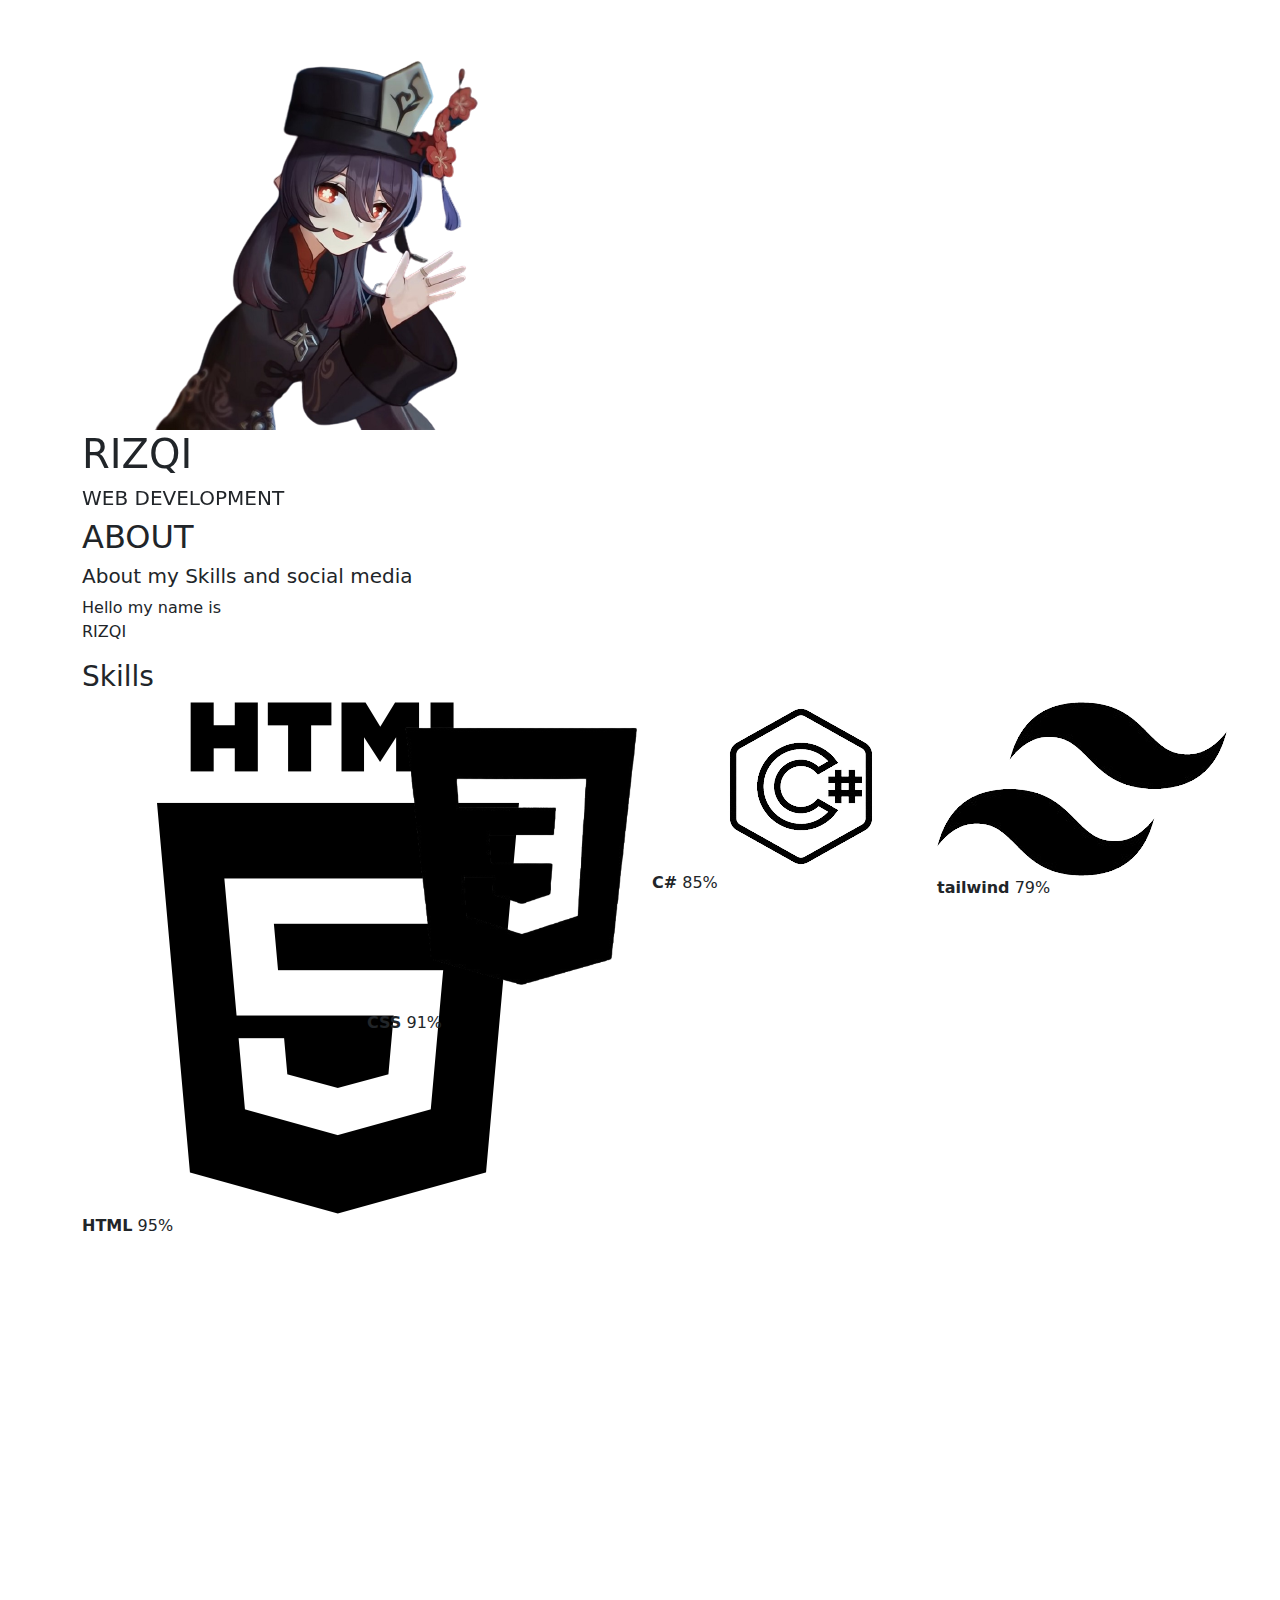
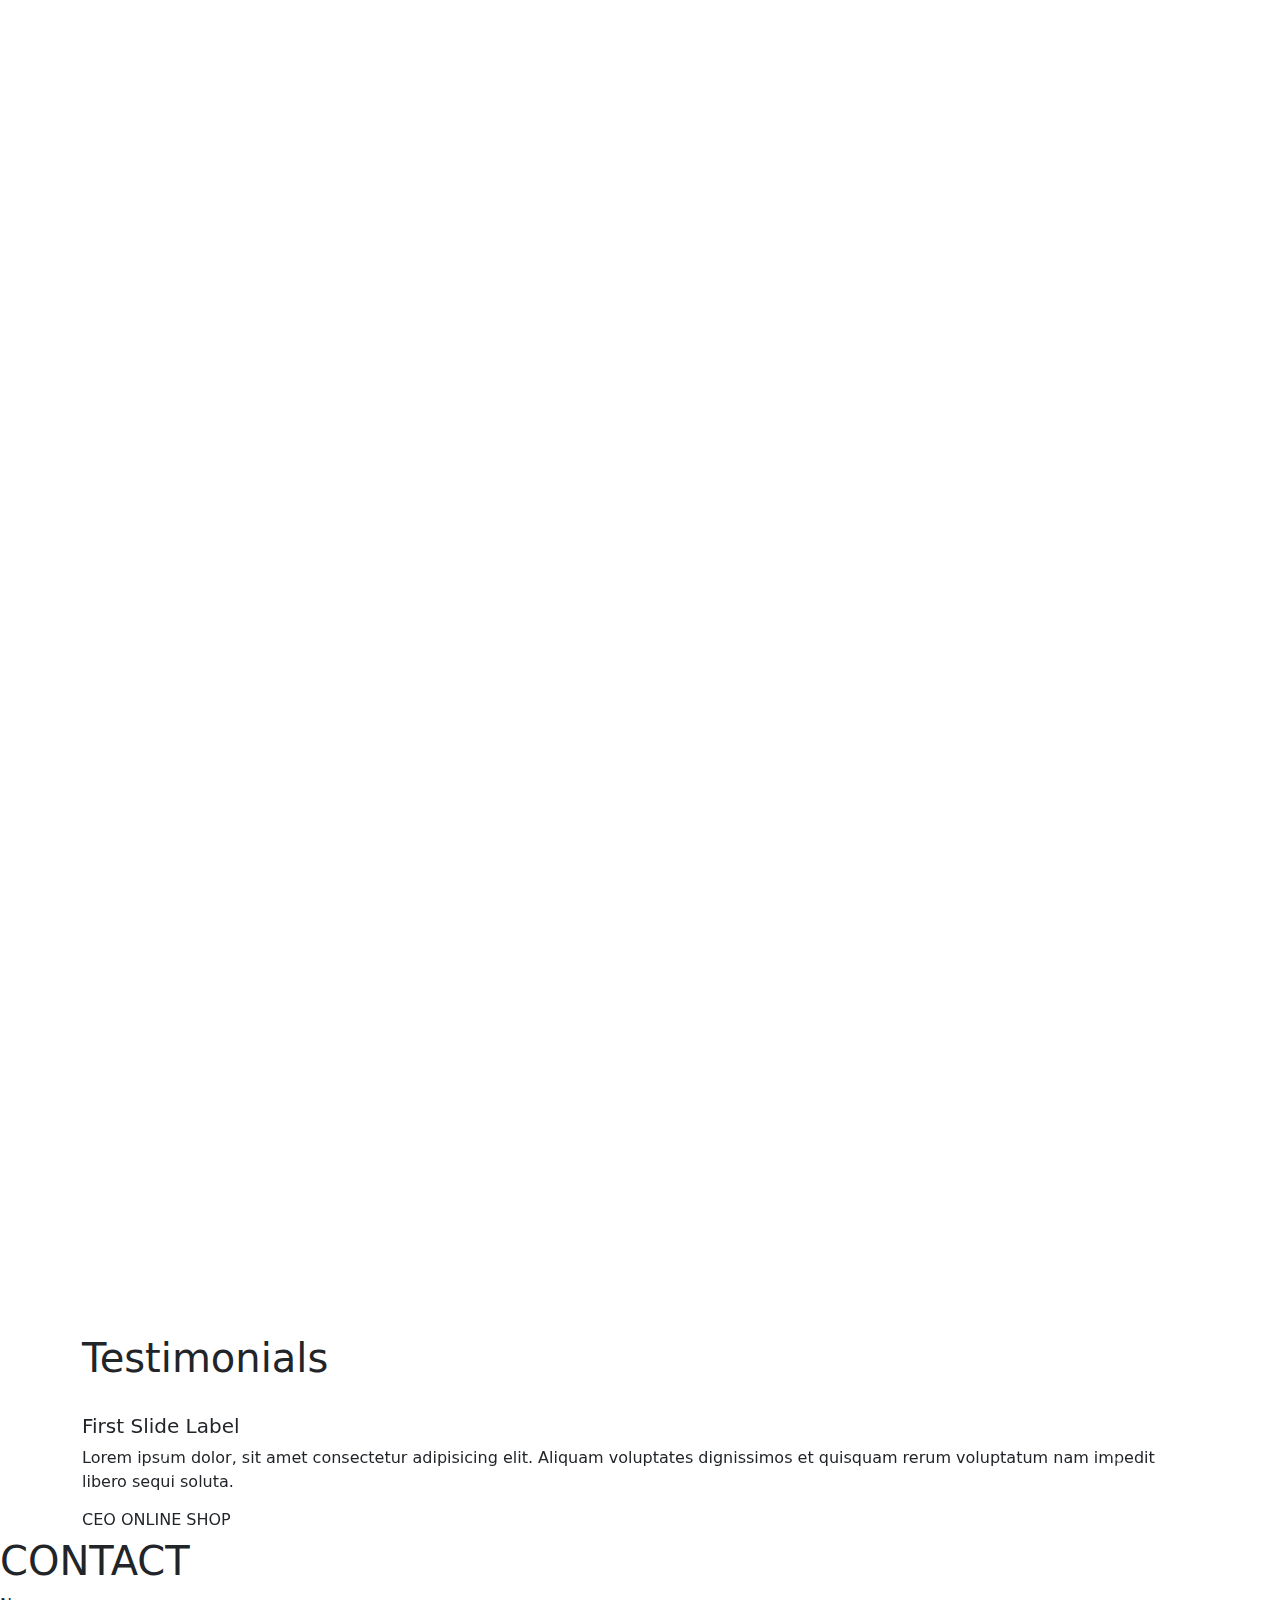
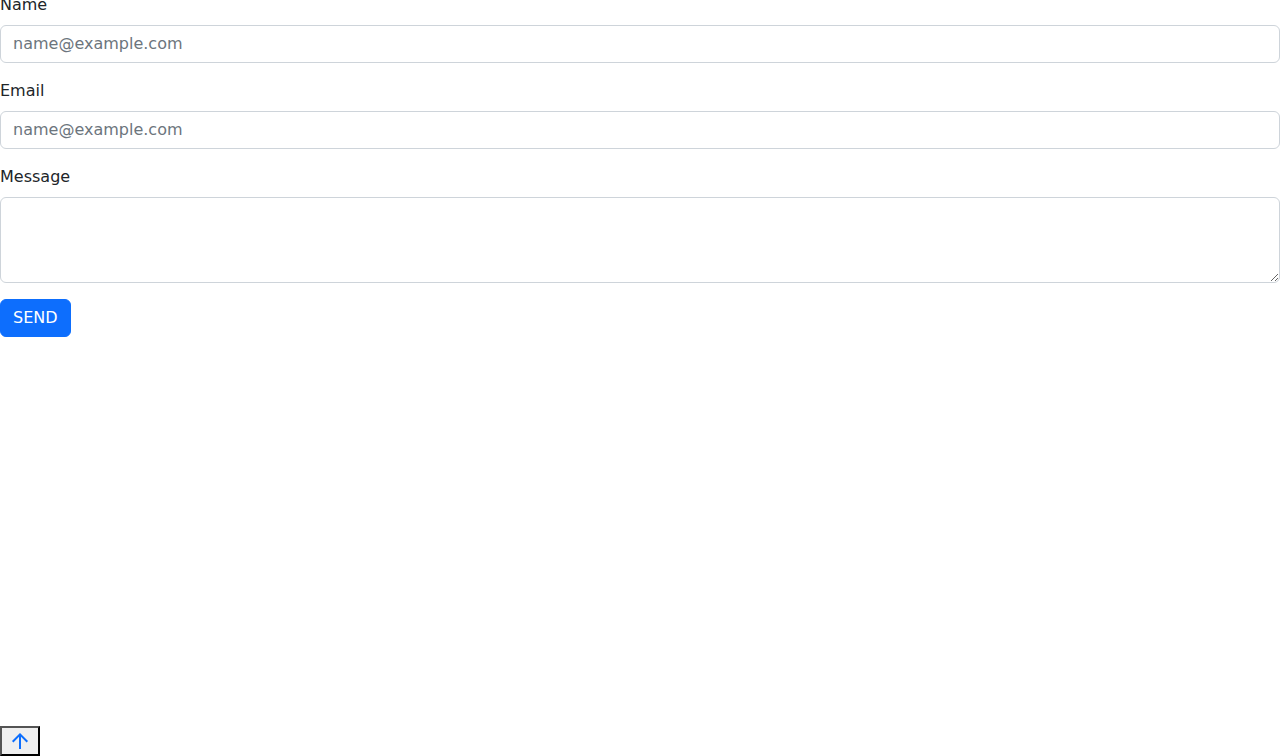
==== index.html @ 057c40c5 "update" ====
<!DOCTYPE html>
<html lang="en">
  <head>
    <meta charset="UTF-8" />
    <meta name="viewport" content="width=device-width, initial-scale=1.0" />
    <title>MY PORTO</title>
    <!-- AOS css -->
    <link rel="stylesheet" href="https://unpkg.com/aos@next/dist/aos.css" />
    <!-- Hover css -->
    <link rel="stylesheet" href="/assets/css/hover.css" />
    <!-- Bootstrap 5 -->
    <link rel="stylesheet" href="/assets/css/bootstrap.min.css" />
    <!-- Style Css -->
    <link rel="stylesheet" href=".style.css" />

    <!-- JQuery Libary -->
    <link rel="stylesheet" href=".assets/js/jquery-3.6.1.min.js" />
    <!-- Google Font -->
    <link rel="preconnect" href="https://fonts.googleapis.com" />
    <link rel="preconnect" href="https://fonts.gstatic.com" crossorigin />
    <link
      href="https://fonts.googleapis.com/css2?family=Poppins:wght@300;400;500&display=swap"
      rel="stylesheet"
    />
    <!-- Sybool Google -->
    <link
      rel="stylesheet"
      href="https://fonts.googleapis.com/css2?family=Material+Symbols+Outlined:opsz,wght,FILL,GRAD@24,700,0,0"
    />
  </head>
  <body>
    <!-- header start -->
    <header id="nav" class="sticky-top">
      <div class="container">
        <!-- navbar start -->
        <nav class="navbar navbar-expand-sm navbar-dark">
          <a class="navbar-brand" href="#">MY PORTOFOLIO</a>
          <button
            class="navbar-toggler d-lg-none"
            type="button"
            data-bs-toggle="collapse"
            data-bs-target="#collapsibleNavId"
            aria-controls="collapsibleNavId"
            aria-expanded="false"
            aria-label="Toggle navigation"
          >
            <span class="navbar-toggler-icon"></span>
          </button>
          <!-- item -->
          <div class="collapse navbar-collapse" id="collapsibleNavId">
            <ul id="navbarr" class="navbar-nav ms-auto mt-2 mt-lg-0">
              <li class="nav-item hvr-underline-from-center">
                <a class="nav-link active" href="#">Home </a>
              </li>

              <li class="nav-item hvr-underline-from-center">
                <a class="nav-link" href="#about">About</a>
              </li>
              <li class="nav-item hvr-underline-from-center">
                <a class="nav-link" href="#service">Services </a>
              </li>
              <li class="nav-item hvr-underline-from-center">
                <a class="nav-link" href="#Achievements">Achievements</a>
              </li>
              <li class="nav-item hvr-underline-from-center">
                <a class="nav-link" href="#testimonial">Testimonials</a>
              </li>
            </ul>
          </div>
          <!-- end item -->
        </nav>
        <!-- navbar end -->
      </div>
    </header>
    <!-- header end -->
    <!-- Preloader start -->
    <div id="pre">
      <div class="spinner">
        <div></div>
        <div></div>
        <div></div>
        <div></div>
        <div></div>
      </div>
    </div>
    <!-- Preloader end -->
    <!-- home start -->
    <section id="home">
      <div class="container" data-aos="zoom-out">
        <img src="./images/hutao.png" alt="" />
        <h1>RIZQI</h1>
        <h5>WEB DEVELOPMENT</h5>
      </div>
    </section>
    <!-- home end -->

    <!-- About  Start -->
    <section id="about">
      <div class="container">
        <h2>ABOUT</h2>
        <h5>About my Skills and social media</h5>
        <p>
          Hello my name is <br />
          RIZQI
        </p>
        <div class="skill">
          <h3 class="heading-text">Skills</h3>
          <div class="row">
            <div class="skill col-sm-3">
              <img src="./images/html.png" alt="" />
              <b>HTML</b>
              <span>95%</span>
              <div>
                <span style="width: 95%"></span>
              </div>
            </div>
            <div id="c2" class="skill col-sm-3">
              <img src="./images/css.png" alt="" />
              <b>CSS</b>
              <span>91%</span>
              <div>
                <span style="width: 91%"></span>
              </div>
            </div>
            <div id="c1" class="skill col-sm-3">
              <img src="./images/c1.png" alt="" />
              <b>C#</b>
              <span>85%</span>
              <div>
                <span style="width: 85%"></span>
              </div>
            </div>
            <div id="taillwind" class="skill col-sm-3">
              <img src="./images/tailliwind.png" alt="" />
              <b>tailwind</b>
              <span>79%</span>
              <div>
                <span style="width: 79%"></span>
              </div>
            </div>
          </div>
        </div>
      </div>
    </section>
    <!-- About  End  -->

    <!-- services start -->
    <section id="service">
      <div class="container">
        <h2 data-aos="fade-down">Services</h2>
        <div class="service-list">
          <div class="row">
            <div class="service-item col-md-6" data-aos="fade-right">
              <img src="./images/web.jpg" alt="web" />
              <h3>Web Development</h3>
              <p>Lorem ipsum dolor sit.</p>
              <a href="/order.html" class="btn btn-outline-primary"
                >Order now</a
              >
            </div>
            <div class="service-item col-md-6" data-aos="fade-left">
              <img src="./images/mobile.jpeg" alt="" />
              <h3>Mobile Apps</h3>
              <p>Lorem ipsum dolor sit.</p>
              <a href="/order.html" class="btn btn-outline-primary"
                >Order now</a
              >
            </div>
            <div class="service-item col-md-6" data-aos="fade-right">
              <img src="./images/maintence.png" alt="" />
              <h3>Maintence Server</h3>
              <p>Lorem ipsum dolor sit.</p>
              <a href="/order.html" class="btn btn-outline-primary"
                >Order now</a
              >
            </div>
            <div
              class="service-item col-md-6 service-item col-md-6"
              data-aos="fade-left"
            >
              <img src="./images/computer.png" alt="" />
              <h3>Maintence Computer</h3>
              <p>Lorem ipsum dolor sit.</p>
              <a href="./order.html" class="btn btn-outline-primary"
                >Order now</a
              >
            </div>
          </div>
        </div>
      </div>
    </section>
    <!-- services end -->

    <!-- Achievements start -->
    <section id="Achievements">
      <div class="container">
        <h2 data-aos="fade-right">Achievements</h2>
        <div class="Achievements-list">
          <div class="row">
            <div data-aos="fade-right" class="Achievements-item col-md-4">
              <a href="">
                <img src="" alt="" />
              </a>
              <h3>Portofilio 1</h3>
              <h5>HTML5, BOOTSTRAP 5, JQUERY</h5>
            </div>
            <div data-aos="fade-left" class="Achievements-item col-md-4">
              <a href="">
                <img src="" alt="" />
              </a>
              <h3>Portofilio 2</h3>
              <h5>HTML5, BOOTSTRAP 5, JQUERY</h5>
            </div>
            <!-- <div data-aos="fade-left" class="Achievements-item col-md-4">
              <a href="">
                <img src="" alt="" />
              </a>
              <h3>Portofilio 3</h3>
              <h5>HTML5, BOOTSTRAP 5, JQUERY</h5>
            </div> -->
            <!-- <div data-aos="fade-right" class="Achievements-item col-md-4">
              <a href="">
                <img src="" alt="" />
              </a>
              <h3>Portofilio 4</h3>
              <h5>HTML5, BOOTSTRAP 5, JQUERY</h5>
            </div>
            <div data-aos="fade-down" class="Achievements-item col-md-4">
              <a href="">
                <img src="" alt="" />
              </a>
              <h3>Portofilio 5</h3>
              <h5>HTML5, BOOTSTRAP 5, JQUERY</h5>
            </div>
            <div data-aos="fade-left" class="Achievements-item col-md-4">
              <a href="">
                <img src="" alt="" />
              </a>
              <h3>Portofilio 6</h3>
              <h5>HTML5, BOOTSTRAP 5, JQUERY</h5>
            </div> -->
          </div>
        </div>
      </div>
    </section>
    <!-- Achievements End -->

    <!-- Testimonials Start -->
    <section id="testimonial">
      <div class="container">
        <h1>Testimonials</h1>
        <div id="testimonials" class="carousel slide" data-bs-ride="carousel">
          <div class="carousel-inner">
            <div class="carousel-item active">
              <div class="carousel-content">
                <img src="" alt="" />
                <h5>First Slide Label</h5>
                <p>
                  Lorem ipsum dolor, sit amet consectetur adipisicing elit.
                  Aliquam voluptates dignissimos et quisquam rerum voluptatum
                  nam impedit libero sequi soluta.
                </p>
                <h6>CEO ONLINE SHOP</h6>
              </div>
            </div>
            <div class="carousel-item">
              <div class="carousel-content">
                <img src="" alt="" />
                <h5>Second Slide Label</h5>
                <p>
                  Lorem ipsum dolor, sit amet consectetur adipisicing elit.
                  Aliquam voluptates dignissimos et quisquam rerum voluptatum
                  nam impedit libero sequi soluta.
                </p>
                <h6>MANAGER FLOWER COMPANY</h6>
              </div>
            </div>
            <div class="carousel-item">
              <div class="carousel-content">
                <img src="" alt="" />
                <h5>Third Slide Label</h5>
                <p>
                  Lorem ipsum dolor, sit amet consectetur adipisicing elit.
                  Aliquam voluptates dignissimos et quisquam rerum voluptatum
                  nam impedit libero sequi soluta.
                </p>
                <h6>MARKETING EXPERT</h6>
              </div>
            </div>
          </div>
          <!-- prev -->
          <button
            class="carousel-control-prev"
            type="button"
            data-bs-target="#testimonials"
            data-bs-slide="prev"
          >
            <span class="carousel-control-prev-icon" aria-hidden="true"></span>
            <span class="visually-hidden">Previous</span>
          </button>
          <!-- next -->
          <button
            class="carousel-control-next"
            type="button"
            data-bs-target="#testimonials"
            data-bs-slide="next"
          >
            <span class="carousel-control-next-icon" aria-hidden="true"></span>
            <span class="visually-hidden">Next</span>
          </button>
        </div>
      </div>
    </section>
    <!-- Testimonials end -->

    <!-- contact start -->
    <section id="contact">
      <div id="kontak" class="conatiner">
        <h1>CONTACT</h1>
        <form>
          <div class="mb-3">
            <label for="name" class="form-label">Name</label>
            <input
              type="text"
              class="form-control"
              id="name"
              placeholder="name@example.com"
            />
          </div>
          <div class="mb-3">
            <label for="Email" class="form-label">Email</label>
            <input
              type="email"
              class="form-control"
              id="email"
              placeholder="name@example.com"
            />
          </div>
          <div class="mb-3">
            <label for="message" class="form-label">Message</label>
            <textarea class="form-control" id="message" rows="3"></textarea>
          </div>
          <div class="mb-3">
            <button onclick="contact()" class="btn btn-primary">SEND</button>
          </div>
        </form>
      </div>
    </section>
    <!-- contact end -->

    <!-- Maps start -->
    <section id="maps">
      <iframe
        src="https://www.google.com/maps/embed?pb=!1m14!1m12!1m3!1d6651.152547523985!2d111.42979859837781!3d-7.59684569323098!2m3!1f0!2f0!3f0!3m2!1i1024!2i768!4f13.1!5e0!3m2!1sid!2sid!4v1698653467642!5m2!1sid!2sid"
        width="100%"
        height="350"
        style="border: 0"
        allowfullscreen=""
        loading="lazy"
        referrerpolicy="no-referrer-when-downgrade"
      ></iframe>
    </section>
    <!-- Maps end -->

    <!-- Footer start -->
    <footer id="footer">
      <div class="container">
        <p></p>
      </div>
    </footer>
    <!-- Footer end -->

    <!-- back -->
    <button id="back">
      <a href="#">
        <span class="material-symbols-outlined hvr-icon-up">
          arrow_upward
        </span>
      </a>
    </button>

    <!-- AOS JS -->
    <script src="https://unpkg.com/aos@next/dist/aos.js"></script>
    <script>
      AOS.init();
    </script>
    <!-- bootstrap js -->
    <script src="./assets/js/jquery-3.6.1.min.js"></script>
    <script src=".assets/js/bootstrap.bundle.min.js"></script>
    <script src="./assets/js/custom.js"></script>
  </body>
</html>
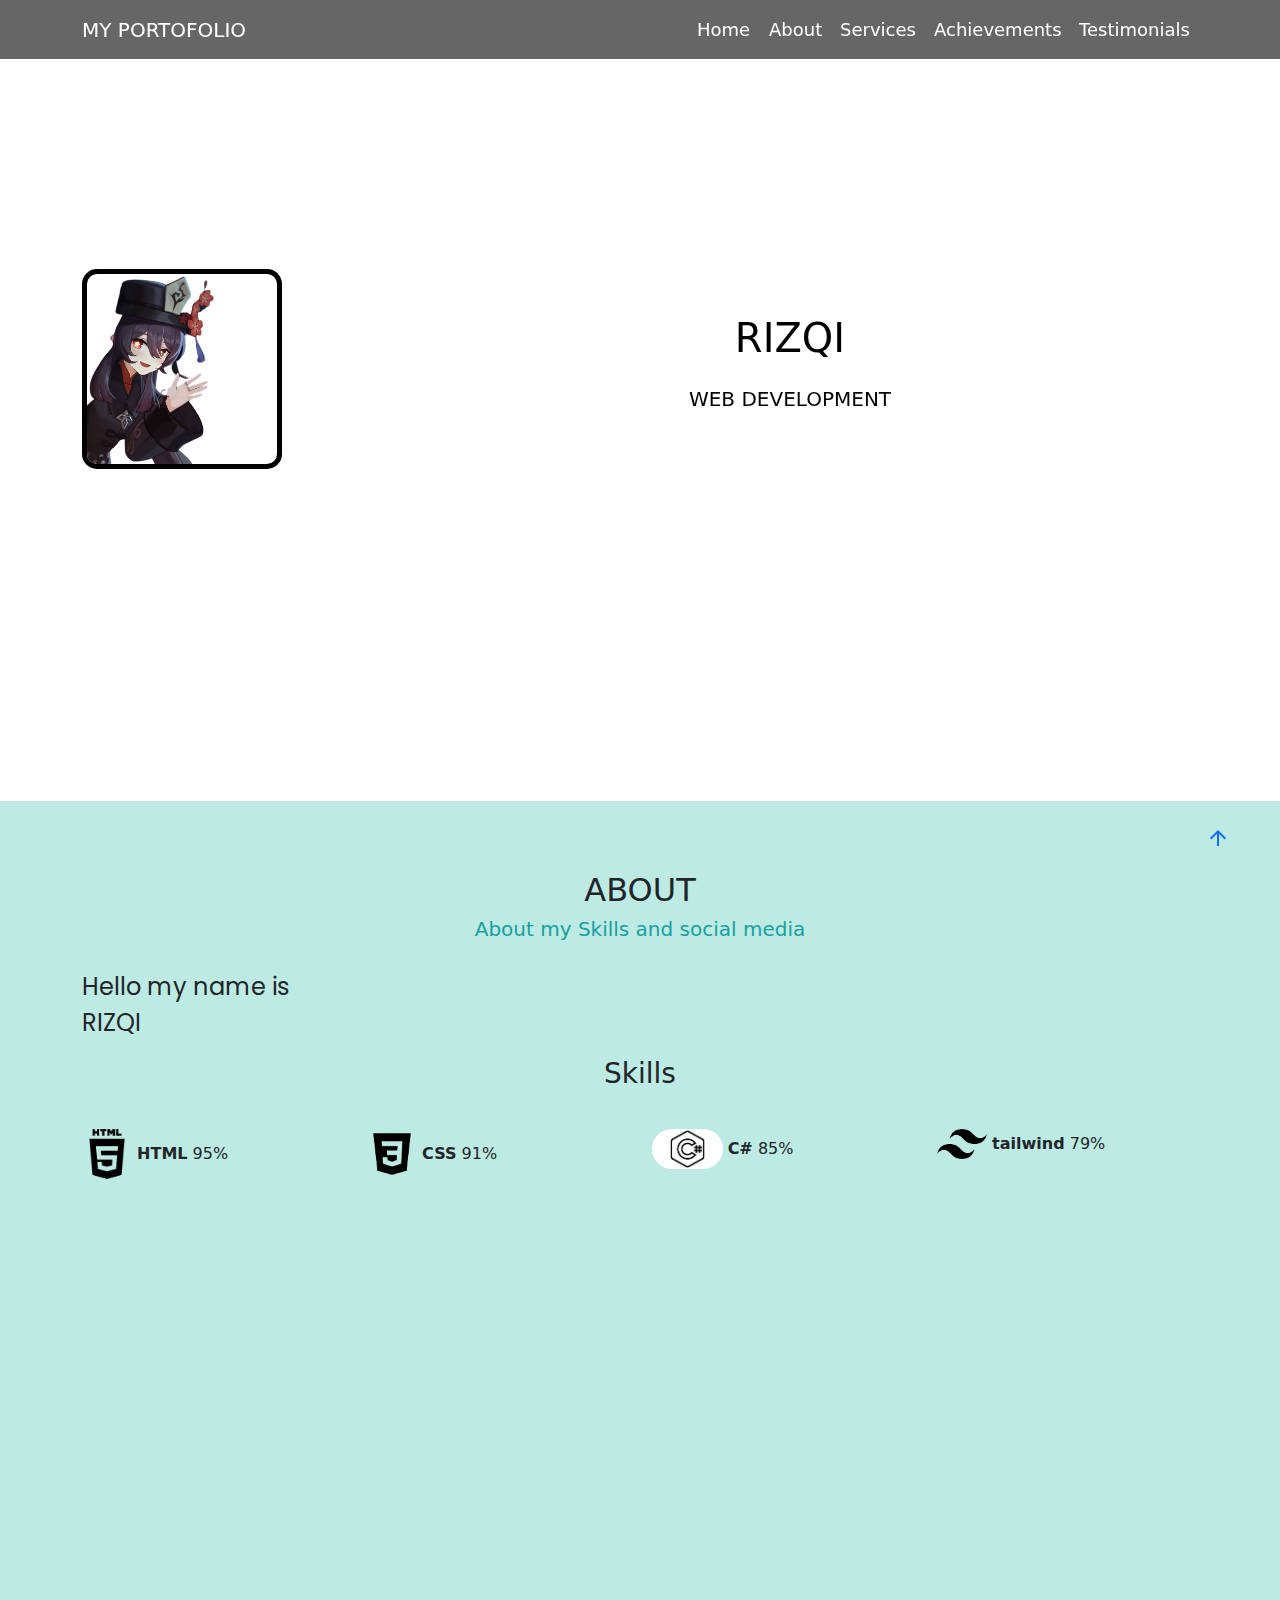
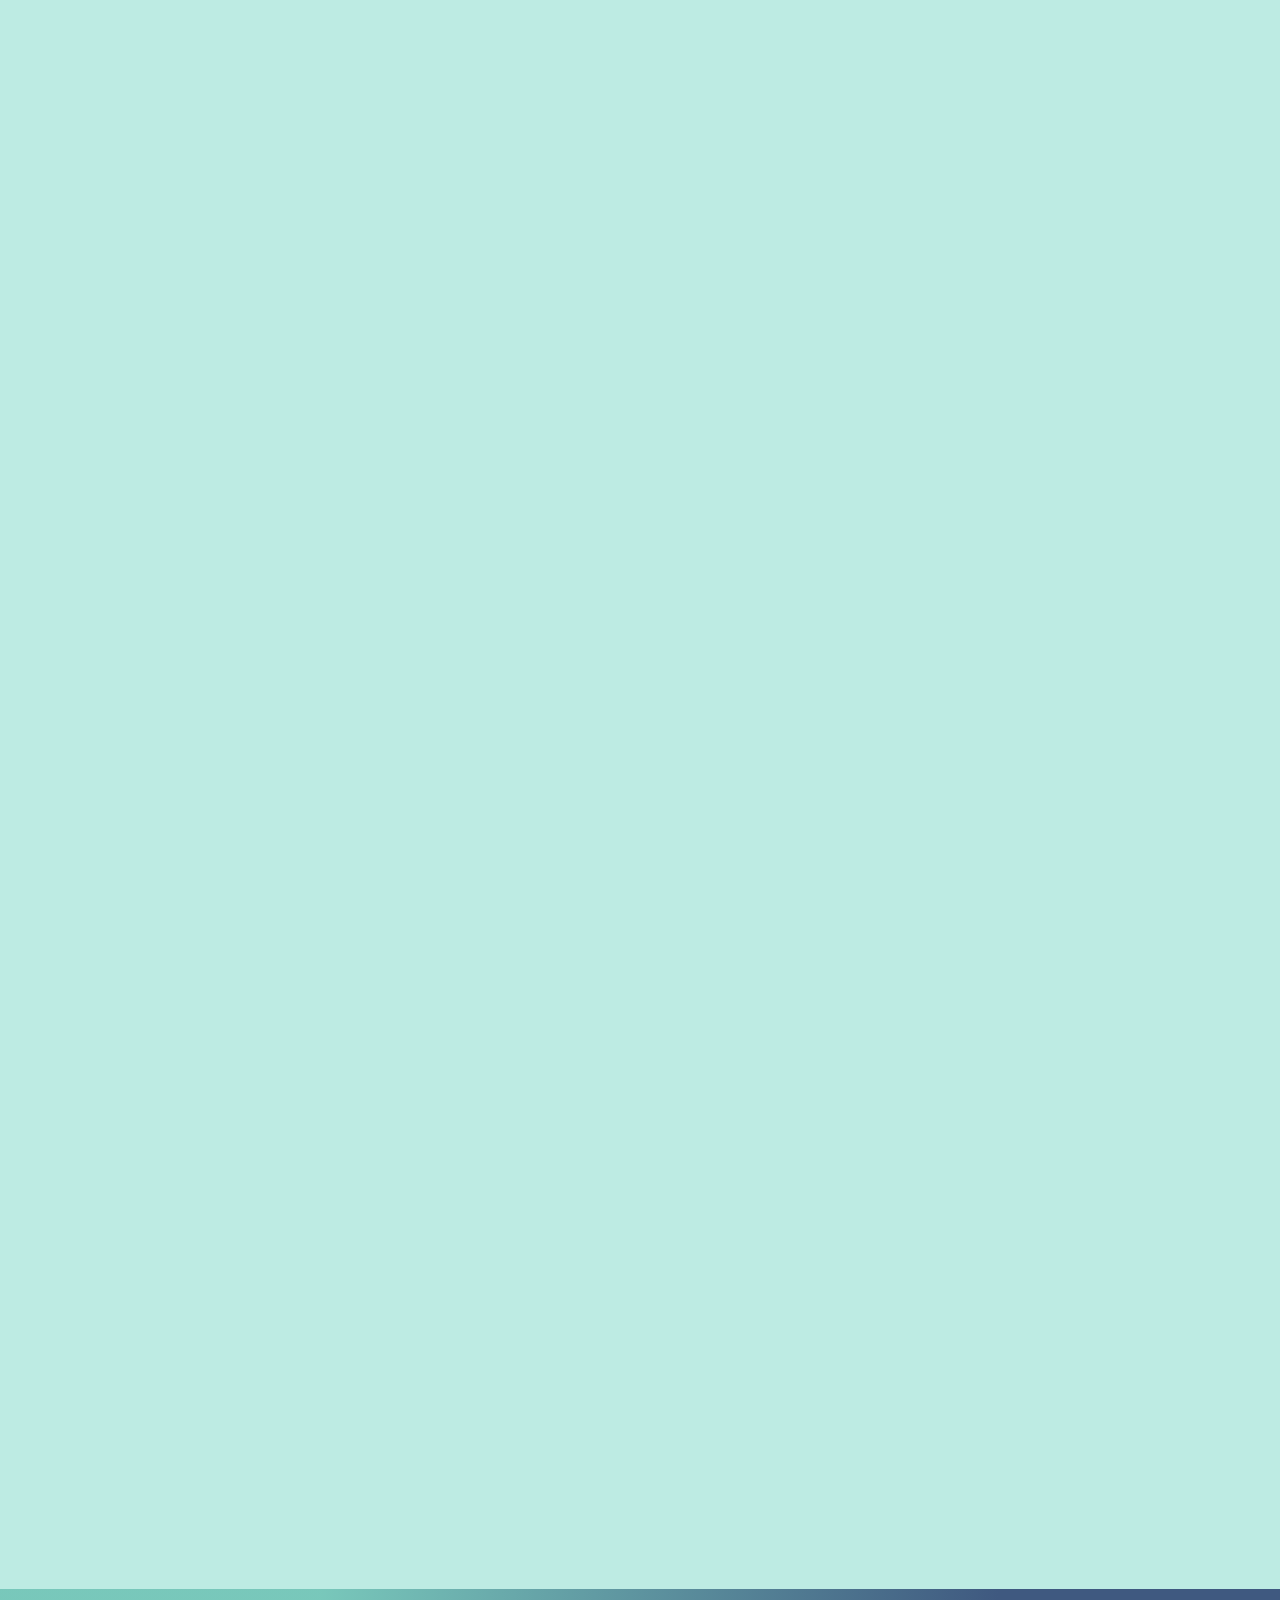
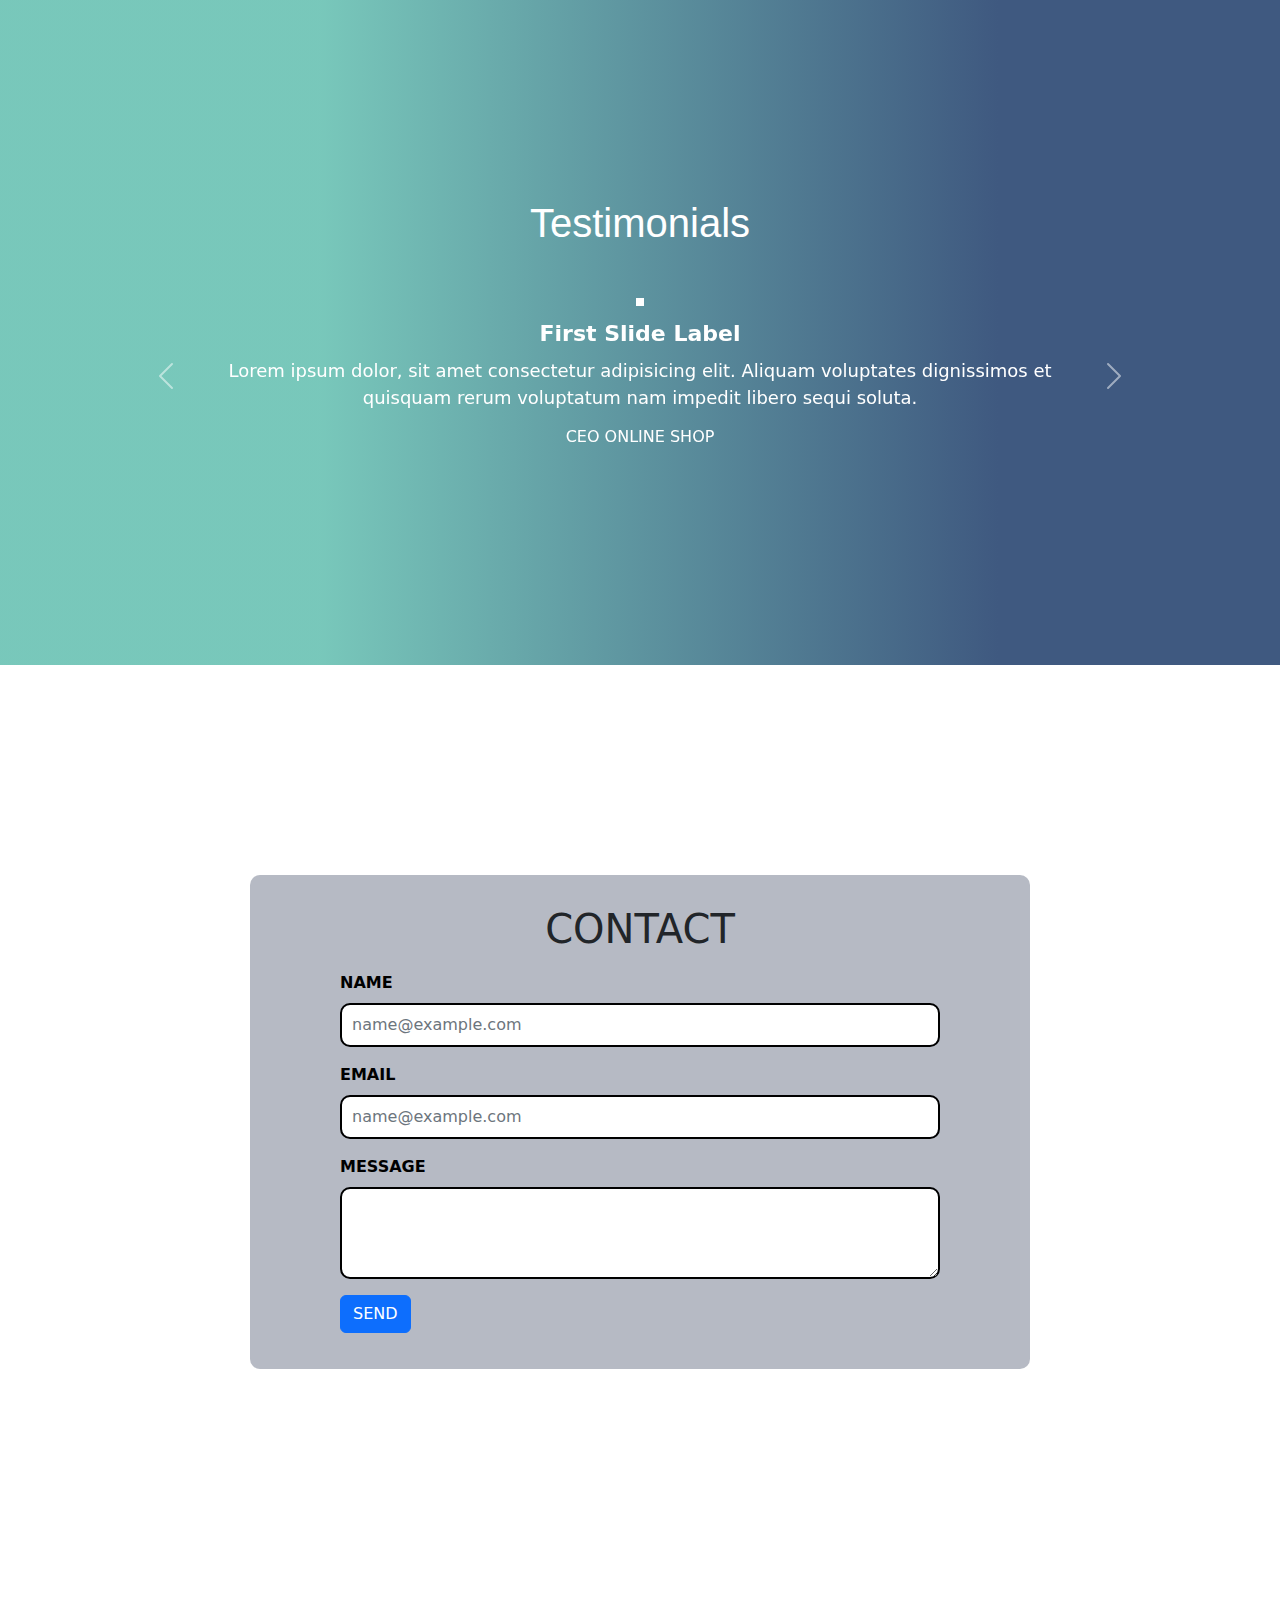
==== commit 5db2162b: "update" ====
--- a/index.html
+++ b/index.html
@@ -11,7 +11,7 @@
     <!-- Bootstrap 5 -->
     <link rel="stylesheet" href="/assets/css/bootstrap.min.css" />
     <!-- Style Css -->
-    <link rel="stylesheet" href=".style.css" />
+    <link rel="stylesheet" href="style.css" />
 
     <!-- JQuery Libary -->
     <link rel="stylesheet" href=".assets/js/jquery-3.6.1.min.js" />
--- a/style.css
+++ b/style.css
@@ -0,0 +1,466 @@
+* {
+  scroll-behavior: smooth;
+  box-sizing: border-box;
+  margin: 0;
+  padding: 0;
+}
+body {
+  overflow-x: hidden;
+}
+#nav {
+  background-color: rgb(0, 0, 0, 0.6);
+  overflow-x: hidden;
+  backdrop-filter: blur(8px);
+}
+nav {
+  position: relative;
+  width: 100%;
+}
+#navbarr a {
+  padding-left: 10px;
+  font-size: 18px;
+  color: #ffffff;
+}
+#navbarr li {
+  position: relative;
+}
+
+#navbarr a:hover {
+  color: #e0af77;
+  transition: 0.5s;
+}
+
+#home {
+  position: relative;
+  background-color: #ffffff;
+  padding: 210px 0;
+  text-align: center;
+}
+#home img {
+  margin-right: 1000px;
+  width: 200px;
+  height: 200px;
+  border: 5px solid #000000;
+  object-fit: cover;
+  -o-object-fit: cover;
+  object-position: top center;
+  -o-object-position: top center;
+  border-radius: 15px;
+}
+#home h1 {
+  bottom: 180px;
+  left: 150px;
+  position: relative;
+  margin: 0;
+  padding: 25px 0;
+  color: #000000;
+  font-size: 40px;
+  text-transform: uppercase;
+}
+#home h5 {
+  bottom: 180px;
+  left: 150px;
+  position: relative;
+  margin: 0;
+  padding: 0;
+  color: rgb(0, 0, 0);
+  font-size: 20px;
+}
+#about {
+  background-color: rgb(189, 235, 227);
+
+  height: 100vh;
+}
+#about h2 {
+  overflow-y: hidden;
+  text-align: center;
+  padding-top: 70px;
+}
+#about h5 {
+  text-align: center;
+  color: rgb(24, 160, 160);
+  padding-bottom: 10px;
+}
+#about p {
+  padding-top: 10px;
+  font-family: Poppins;
+  font: bold;
+  font-size: 1.5rem;
+}
+#about p:first-child {
+  color: rgb(24, 160, 160);
+}
+.skill h3 {
+  overflow-y: hidden;
+  text-align: center;
+  padding-bottom: 20px;
+}
+#about .skill img {
+  margin-top: 10px;
+  margin-bottom: 10px;
+  height: 50px;
+  object-fit: cover;
+  -o-object-fit: cover;
+  object-position: top center;
+  -o-object-position: top center;
+}
+#about .skill #c1 img {
+  border-radius: 100px;
+  background-color: #ffffff;
+  height: 40px;
+}
+#about .skill #taillwind img {
+  height: 30px;
+}
+#service {
+  background-color: rgb(189, 235, 227);
+  color: #000000;
+  position: relative;
+}
+#service h2 {
+  overflow-y: hidden;
+  padding-top: 55px;
+  text-align: center;
+  text-decoration: underline;
+  position: relative;
+  margin-bottom: 50px;
+  color: #000000;
+  font-size: 40px;
+  font-family: "Poppins", sans-serif;
+}
+#service .service-list {
+  position: relative;
+  padding: 10px 0;
+}
+#service .service-list .service-item {
+  position: relative;
+  padding-top: 30px;
+  margin-bottom: 10px;
+  text-align: center;
+}
+#service .service-list .service-item h3 {
+  padding-top: 10px;
+  overflow-y: hidden;
+}
+#service .service-list .service-item a {
+  text-decoration: none;
+  text-transform: uppercase;
+}
+#service .service-list .service-item img {
+  width: 300px;
+  transition: 0.5s;
+  border: 10px;
+  border-radius: 20px;
+  cursor: pointer;
+}
+#service .service-list .service-item img:hover {
+  transform: scale(1.1);
+}
+#Achievements {
+  position: relative;
+  background-color: rgb(189, 235, 227);
+  padding: 135px 0;
+}
+#Achievements h2 {
+  text-align: center;
+  padding-top: 15px;
+  text-decoration: overline rgb(0, 0, 0);
+  position: relative;
+  margin-bottom: 50px;
+  color: rgb(0, 0, 0);
+  font-size: 40px;
+  font-family: Arial, Helvetica, sans-serif;
+}
+#Achievements .Achievements-item {
+  position: relative;
+  margin: 25px 0;
+  background-color: #b6bac4;
+  align-items: center;
+  text-align: center;
+  margin-left: 100px;
+  margin-right: 50px;
+  border-radius: 10px;
+}
+#Achievements .Achievements-item:hover {
+  transition: 0.5s;
+
+  background-color: rgba(61, 60, 60, 0.6);
+}
+#Achievements .Achievements-item img {
+  width: 100%;
+  height: 150px;
+  object-fit: cover;
+  -o-object-fit: cover;
+  object-position: top center;
+  -o-object-position: top center;
+  margin-bottom: 15px;
+}
+#Achievements .Achievements-item h3 {
+  overflow-y: hidden;
+  position: relative;
+  font-size: 20px;
+  color: rgb(0, 0, 0);
+  text-transform: uppercase;
+  margin: 0;
+}
+#Achievements .Achievements-item h5 {
+  position: relative;
+  color: rgb(0, 0, 0);
+  font-size: 16px;
+  overflow-y: hidden;
+}
+#testimonial {
+  position: relative;
+  padding: 210px 0;
+  background: rgb(69, 61, 208);
+  background: linear-gradient(
+    90deg,
+    rgba(48, 170, 150, 0.651) 25%,
+    rgb(63, 89, 128) 78%
+  );
+}
+#testimonial h1 {
+  position: relative;
+  margin-bottom: 50px;
+  color: rgb(255, 255, 255);
+  font-size: 40px;
+  text-align: center;
+  font-family: Arial, Helvetica, sans-serif;
+}
+#testimonial .carousel-item .carousel-content {
+  text-align: center;
+  padding: 0 100px;
+}
+#testimonial .carousel-item .carousel-content img {
+  width: 160px;
+  border: 4px solid #ffffff;
+  margin-bottom: 15px;
+}
+#testimonial .carousel-item .carousel-content h5 {
+  color: #ffffff;
+  font-size: 22px;
+  font-weight: 600;
+  margin-bottom: 10px;
+}
+#testimonial .carousel-item .carousel-content p {
+  font-size: 18px;
+  color: #fff;
+}
+#testimonial .carousel-item .carousel-content h6 {
+  color: #fff;
+}
+#kontak {
+  padding-top: 20px;
+  max-width: 100%;
+  padding-bottom: 20px;
+  background-color: #b6bac4;
+  border-radius: 10px;
+  margin-right: 250px;
+  margin-left: 250px;
+}
+#contact {
+  position: relative;
+  padding: 210px 0;
+  /* background-image: linear-gradient(
+    to right,
+    rgb(7, 218, 255),
+    rgba(87, 205, 226, 0.856),
+    rgba(220, 153, 223, 0.815)
+  ); */
+  background: rgb(255, 255, 255);
+}
+#contact h1 {
+  overflow-y: hidden;
+  position: static;
+  text-align: center;
+  padding-top: 10px;
+}
+#contact form {
+  padding-top: 10px;
+  position: relative;
+  max-width: 600px;
+  margin: 0 auto;
+}
+#contact input {
+  border-radius: 20px;
+}
+#contact form label {
+  color: rgb(0, 0, 0);
+  font-weight: 600;
+  text-transform: uppercase;
+}
+#contact form input[type="text"],
+#contact form input[type="email"],
+#contact form textarea {
+  position: relative;
+  padding: 8px 10px;
+  border-radius: 0;
+  -webkit-border-radius: 0;
+  border: 2px solid #000000;
+  border-radius: 10px;
+}
+#contact form button[type="submit"] {
+  position: relative;
+  display: block;
+  width: 50%;
+  background-color: #0353ff;
+  color: #ffffff;
+  border: 2px solid #0353ff;
+  margin: 15px auto;
+}
+#contact form button[type="submit"]:hover {
+  background-color: transparent;
+  color: #0353ff;
+}
+#back {
+  color: #ffffff;
+  background: transparent;
+  z-index: 99;
+  position: fixed;
+  margin-top: 10px;
+  border: none;
+  bottom: 50px;
+  right: 50px;
+}
+#back span {
+  overflow-y: hidden;
+}
+#back:hover {
+  transition-duration: 1.5s;
+  border-radius: 60px;
+  background: rgb(0, 0, 0);
+}
+/* preloader */
+#pre {
+  position: fixed;
+  background-color: rgb(255, 255, 255);
+  display: flex;
+  flex-direction: column;
+  align-items: center;
+  width: 100%;
+  height: 100%;
+  z-index: 100;
+  padding-top: 250px;
+  transition: 0.5s;
+}
+.spinner {
+  position: relative;
+  width: 15.7px;
+  height: 15.7px;
+}
+
+.spinner div {
+  animation: spinner-4t3wzl 1.875s infinite backwards;
+  background-color: #474bff;
+  border-radius: 50%;
+  height: 100%;
+  position: absolute;
+  width: 100%;
+}
+
+.spinner div:nth-child(1) {
+  animation-delay: 0.15s;
+  background-color: rgba(0, 0, 0, 0.9);
+}
+
+.spinner div:nth-child(2) {
+  animation-delay: 0.3s;
+  background-color: rgba(0, 0, 0, 0.8);
+}
+
+.spinner div:nth-child(3) {
+  animation-delay: 0.45s;
+  background-color: rgba(0, 0, 0, 0.7);
+}
+
+.spinner div:nth-child(4) {
+  animation-delay: 0.6s;
+  background-color: rgba(0, 0, 0, 0.6);
+}
+
+.spinner div:nth-child(5) {
+  animation-delay: 0.75s;
+  background-color: rgba(0, 0, 0, 0.5);
+}
+
+@keyframes spinner-4t3wzl {
+  0% {
+    transform: rotate(0deg) translateY(-200%);
+  }
+
+  60%,
+  100% {
+    transform: rotate(360deg) translateY(-200%);
+  }
+}
+@media screen and (max-width: 576px) {
+  * {
+    overflow-x: hidden;
+  }
+  #nav {
+    position: fixed;
+    right: 0;
+    left: 0;
+  }
+  #home {
+    padding: 300px 0;
+  }
+  #testimonial .carousel-item .carousel-content {
+    padding: 0 8px;
+  }
+  #testimonial .carousel-item .carousel-content p {
+    padding: 0 0px;
+    font-size: 12px;
+  }
+  #home h1 {
+    bottom: 0;
+    left: 0;
+  }
+  #home h5 {
+    bottom: 0;
+    left: 0;
+  }
+  #home img {
+    margin-right: 0;
+  }
+  #kontak {
+    padding-top: 20px;
+    max-width: 100%;
+    padding-bottom: 20px;
+    background-color: #b6bac4;
+    border-radius: 10px;
+    margin-right: 10px;
+    margin-left: 10px;
+  }
+  #contact form input[type="text"],
+  #contact form input[type="email"],
+  #contact form textarea {
+    left: 60px;
+    max-width: 250px;
+  }
+  #contact form label {
+    padding-left: 50px;
+  }
+  #contact form button {
+    margin-left: 150px;
+    position: static;
+  }
+  #Achievements .Achievements-item {
+    margin-left: 0;
+  }
+}
+@media screen and (max-width: 1257px) {
+  #Achievements .Achievements-item {
+    margin-right: 50px;
+  }
+  * {
+    overflow-x: hidden;
+  }
+  #nav {
+    position: fixed;
+    width: 100%;
+  }
+  #navbarr a {
+    font-size: 13px;
+  }
+}
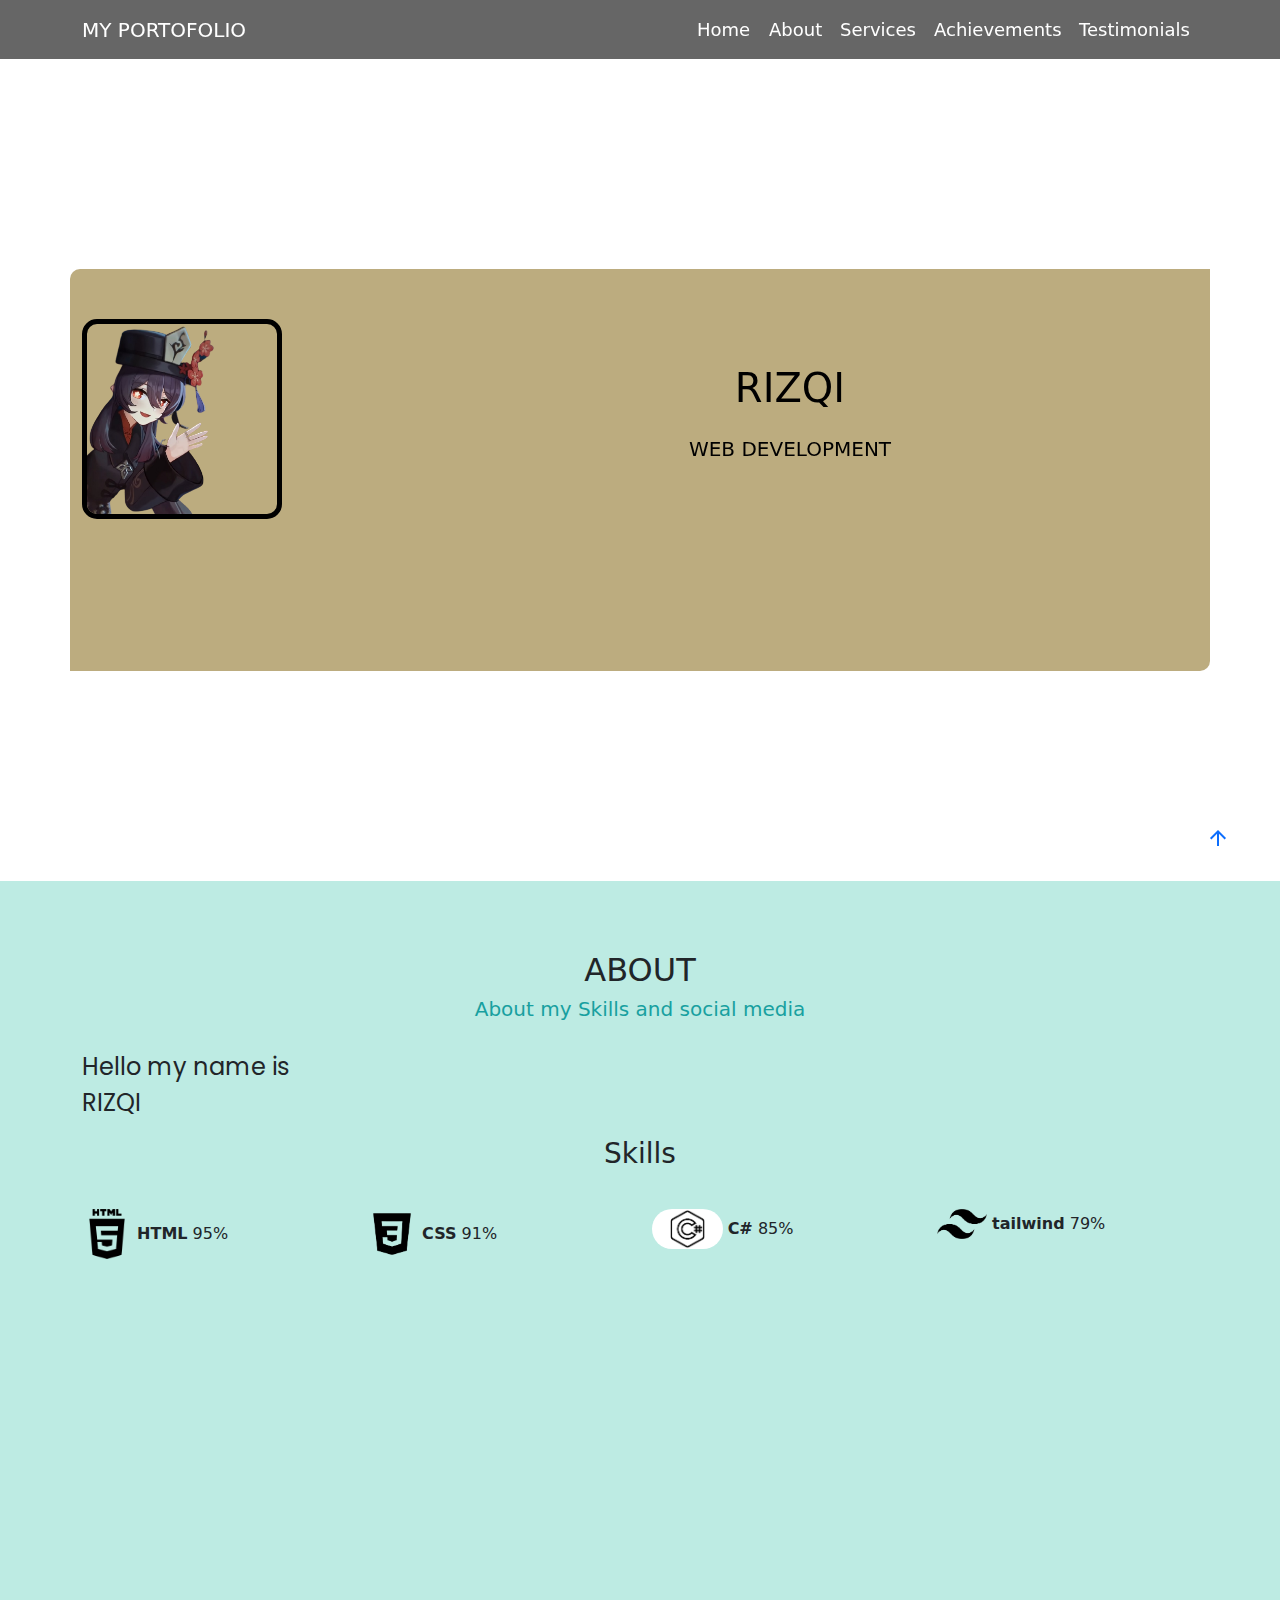
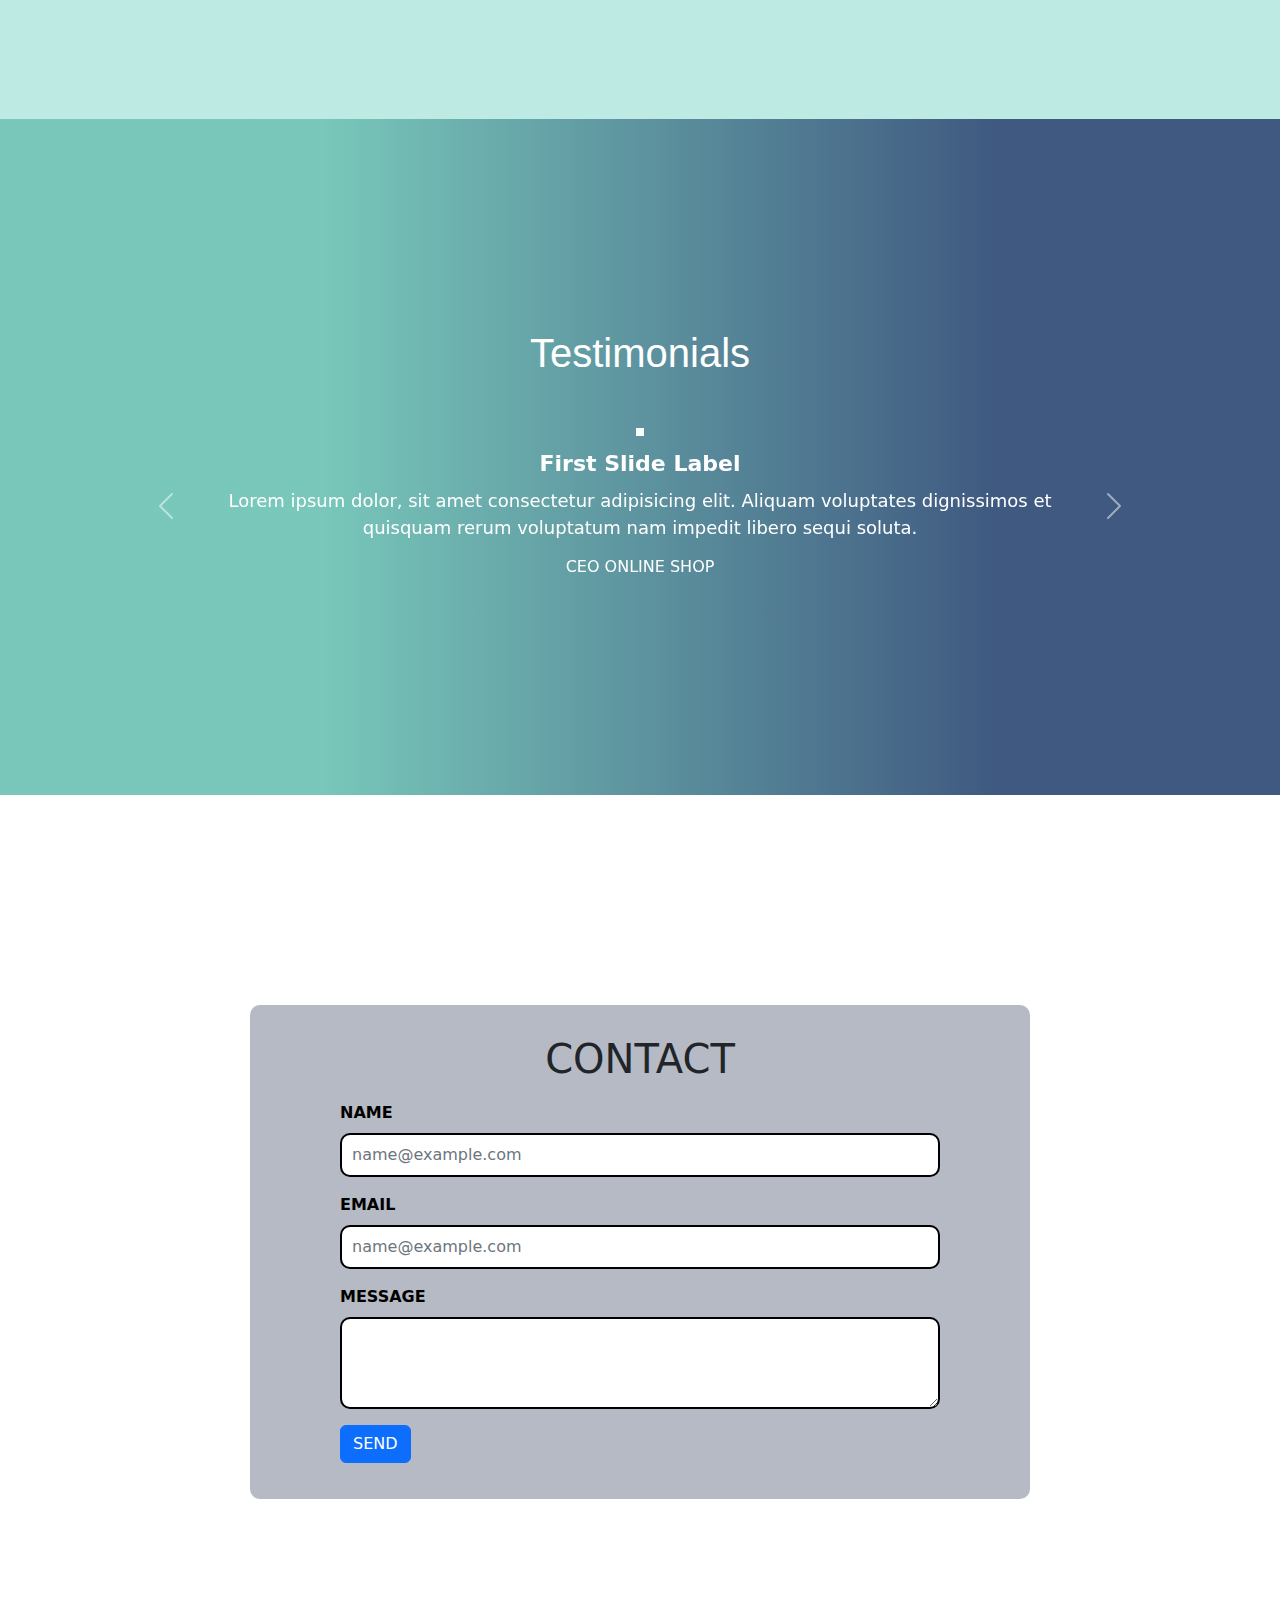
==== commit 6ef795e4: "update" ====
--- a/index.html
+++ b/index.html
@@ -7,16 +7,20 @@
     <!-- AOS css -->
     <link rel="stylesheet" href="https://unpkg.com/aos@next/dist/aos.css" />
     <!-- Hover css -->
-    <link rel="stylesheet" href="/assets/css/hover.css" />
+    <link rel="stylesheet" href="./assets/css/hover.css" />
     <!-- Bootstrap 5 -->
-    <link rel="stylesheet" href="/assets/css/bootstrap.min.css" />
+    <link rel="stylesheet" href="./assets/css/bootstrap.min.css" />
     <!-- Style Css -->
     <link rel="stylesheet" href="style.css" />
-
+    <!-- Fancybox -->
+    <link
+      rel="stylesheet"
+      href="https://cdn.jsdelivr.net/npm/@fancyapps/ui@5.0/dist/fancybox/fancybox.css"
+    />
     <!-- JQuery Libary -->
-    <link rel="stylesheet" href=".assets/js/jquery-3.6.1.min.js" />
+    <link rel="stylesheet" href="./assets/js/jquery-3.6.1.min.js" />
     <!-- Google Font -->
-    <link rel="preconnect" href="https://fonts.googleapis.com" />
+    <link rel="preconnect" href="./https://fonts.googleapis.com" />
     <link rel="preconnect" href="https://fonts.gstatic.com" crossorigin />
     <link
       href="https://fonts.googleapis.com/css2?family=Poppins:wght@300;400;500&display=swap"
@@ -153,7 +157,7 @@
             <div class="service-item col-md-6" data-aos="fade-right">
               <img src="./images/web.jpg" alt="web" />
               <h3>Web Development</h3>
-              <p>Lorem ipsum dolor sit.</p>
+              <p>Build And Maintence Your Website</p>
               <a href="/order.html" class="btn btn-outline-primary"
                 >Order now</a
               >
@@ -161,7 +165,7 @@
             <div class="service-item col-md-6" data-aos="fade-left">
               <img src="./images/mobile.jpeg" alt="" />
               <h3>Mobile Apps</h3>
-              <p>Lorem ipsum dolor sit.</p>
+              <p>Build Yout Mobile Apps</p>
               <a href="/order.html" class="btn btn-outline-primary"
                 >Order now</a
               >
@@ -169,7 +173,7 @@
             <div class="service-item col-md-6" data-aos="fade-right">
               <img src="./images/maintence.png" alt="" />
               <h3>Maintence Server</h3>
-              <p>Lorem ipsum dolor sit.</p>
+              <p>BUild Your Server And Maintence</p>
               <a href="/order.html" class="btn btn-outline-primary"
                 >Order now</a
               >
@@ -180,7 +184,7 @@
             >
               <img src="./images/computer.png" alt="" />
               <h3>Maintence Computer</h3>
-              <p>Lorem ipsum dolor sit.</p>
+              <p>Maintence Your Computer</p>
               <a href="./order.html" class="btn btn-outline-primary"
                 >Order now</a
               >
@@ -198,11 +202,11 @@
         <div class="Achievements-list">
           <div class="row">
             <div data-aos="fade-right" class="Achievements-item col-md-4">
-              <a href="">
-                <img src="" alt="" />
+              <a>
+                <img src="./images/blk1.jpg" alt="" />
               </a>
-              <h3>Portofilio 1</h3>
-              <h5>HTML5, BOOTSTRAP 5, JQUERY</h5>
+              <h3>PRAKERIN IN BLK PONOROGO</h3>
+              <h5>2022</h5>
             </div>
             <div data-aos="fade-left" class="Achievements-item col-md-4">
               <a href="">
@@ -211,34 +215,6 @@
               <h3>Portofilio 2</h3>
               <h5>HTML5, BOOTSTRAP 5, JQUERY</h5>
             </div>
-            <!-- <div data-aos="fade-left" class="Achievements-item col-md-4">
-              <a href="">
-                <img src="" alt="" />
-              </a>
-              <h3>Portofilio 3</h3>
-              <h5>HTML5, BOOTSTRAP 5, JQUERY</h5>
-            </div> -->
-            <!-- <div data-aos="fade-right" class="Achievements-item col-md-4">
-              <a href="">
-                <img src="" alt="" />
-              </a>
-              <h3>Portofilio 4</h3>
-              <h5>HTML5, BOOTSTRAP 5, JQUERY</h5>
-            </div>
-            <div data-aos="fade-down" class="Achievements-item col-md-4">
-              <a href="">
-                <img src="" alt="" />
-              </a>
-              <h3>Portofilio 5</h3>
-              <h5>HTML5, BOOTSTRAP 5, JQUERY</h5>
-            </div>
-            <div data-aos="fade-left" class="Achievements-item col-md-4">
-              <a href="">
-                <img src="" alt="" />
-              </a>
-              <h3>Portofilio 6</h3>
-              <h5>HTML5, BOOTSTRAP 5, JQUERY</h5>
-            </div> -->
           </div>
         </div>
       </div>
@@ -386,7 +362,7 @@
     </script>
     <!-- bootstrap js -->
     <script src="./assets/js/jquery-3.6.1.min.js"></script>
-    <script src=".assets/js/bootstrap.bundle.min.js"></script>
+    <script src="./assets/js/bootstrap.bundle.min.js"></script>
     <script src="./assets/js/custom.js"></script>
   </body>
 </html>
--- a/style.css
+++ b/style.css
@@ -35,6 +35,12 @@
   background-color: #ffffff;
   padding: 210px 0;
   text-align: center;
+}
+#home .container {
+  border-radius: 10px 0 10px 0;
+  padding-top: 50px;
+  padding-bottom: 30px;
+  background-color: #79590080;
 }
 #home img {
   margin-right: 1000px;
@@ -187,8 +193,9 @@
   background-color: rgba(61, 60, 60, 0.6);
 }
 #Achievements .Achievements-item img {
+  border-radius: 10px;
   width: 100%;
-  height: 150px;
+  height: 200px;
   object-fit: cover;
   -o-object-fit: cover;
   object-position: top center;
@@ -248,6 +255,7 @@
 }
 #testimonial .carousel-item .carousel-content h6 {
   color: #fff;
+  overflow-y: hidden;
 }
 #kontak {
   padding-top: 20px;
@@ -411,6 +419,8 @@
   #testimonial .carousel-item .carousel-content p {
     padding: 0 0px;
     font-size: 12px;
+    margin-left: 50px;
+    margin-right: 50px;
   }
   #home h1 {
     bottom: 0;
@@ -435,14 +445,14 @@
   #contact form input[type="text"],
   #contact form input[type="email"],
   #contact form textarea {
-    left: 60px;
-    max-width: 250px;
+    left: 30px;
+    max-width: 240px;
   }
   #contact form label {
     padding-left: 50px;
   }
   #contact form button {
-    margin-left: 150px;
+    margin-left: 125px;
     position: static;
   }
   #Achievements .Achievements-item {
@@ -463,4 +473,10 @@
   #navbarr a {
     font-size: 13px;
   }
-}
+  #contact form {
+    padding-top: 10px;
+    position: relative;
+    max-width: 300px;
+    margin: 0 auto;
+  }
+}
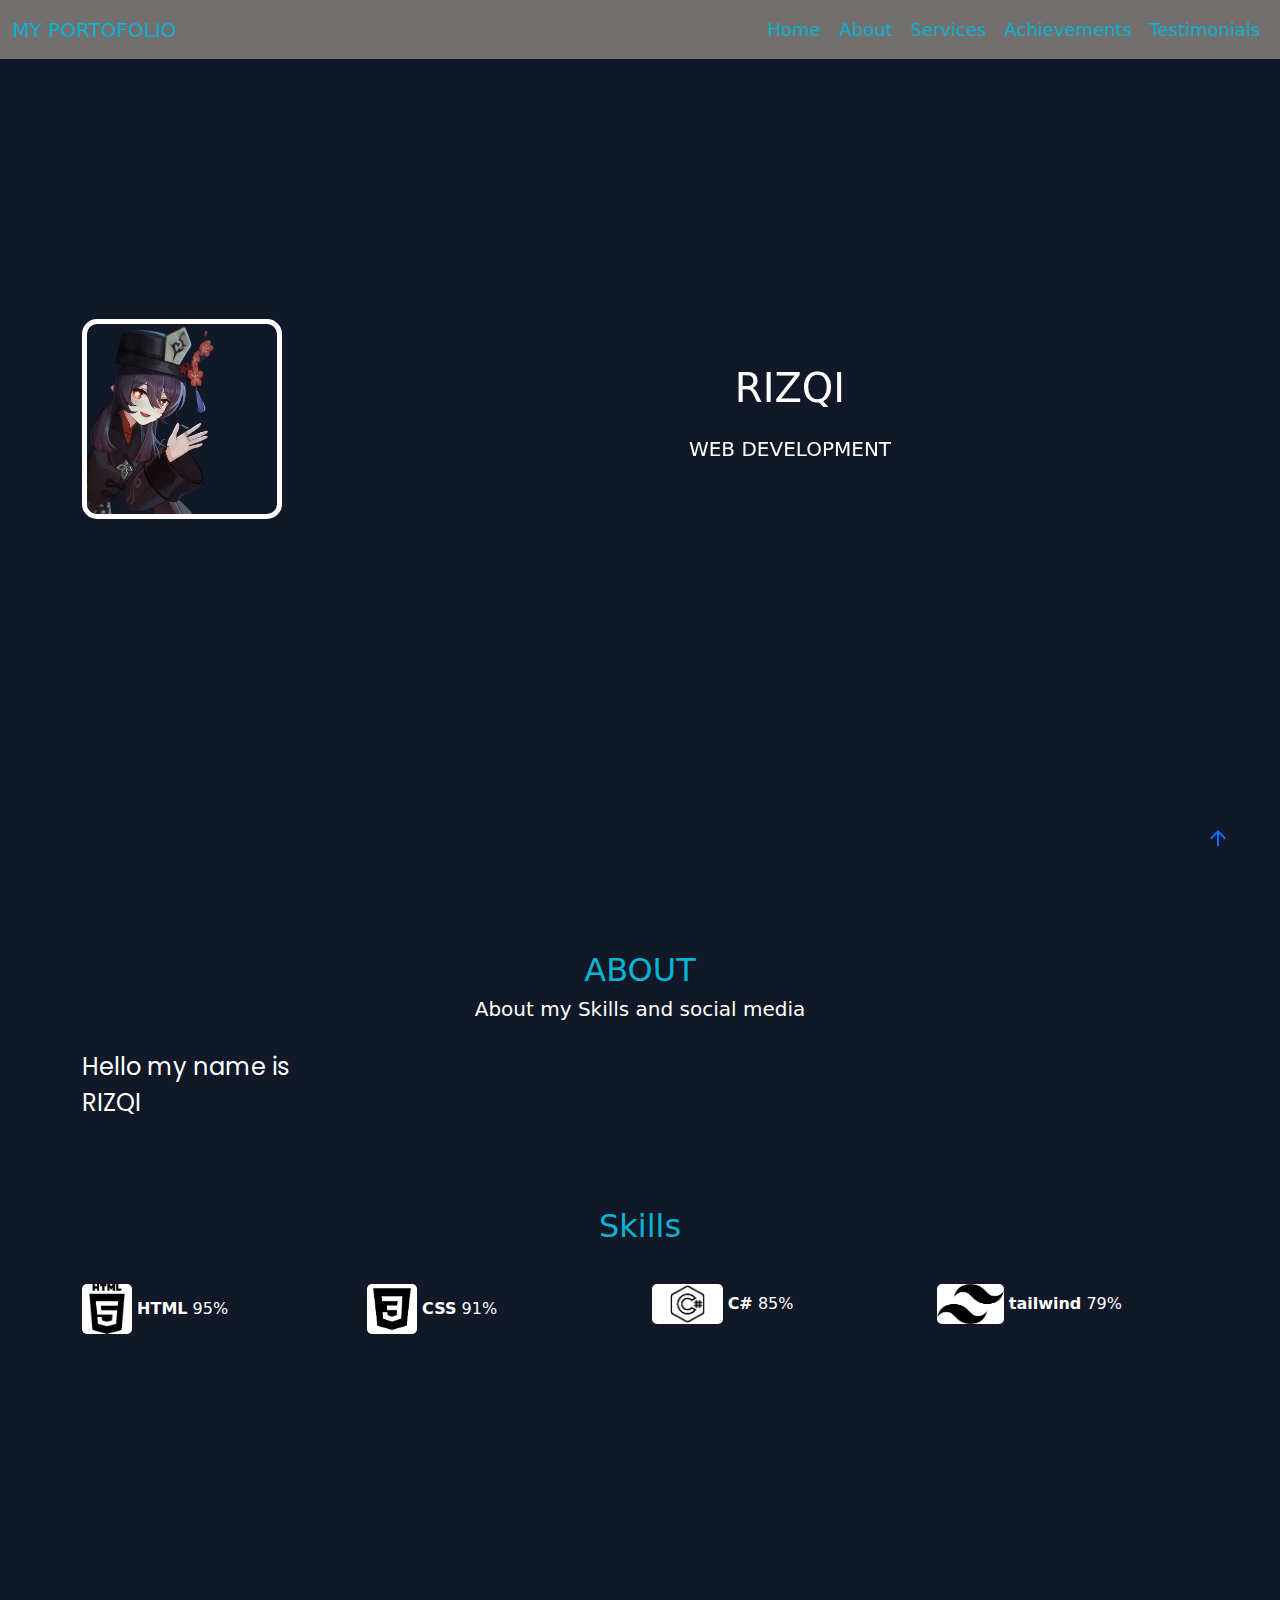
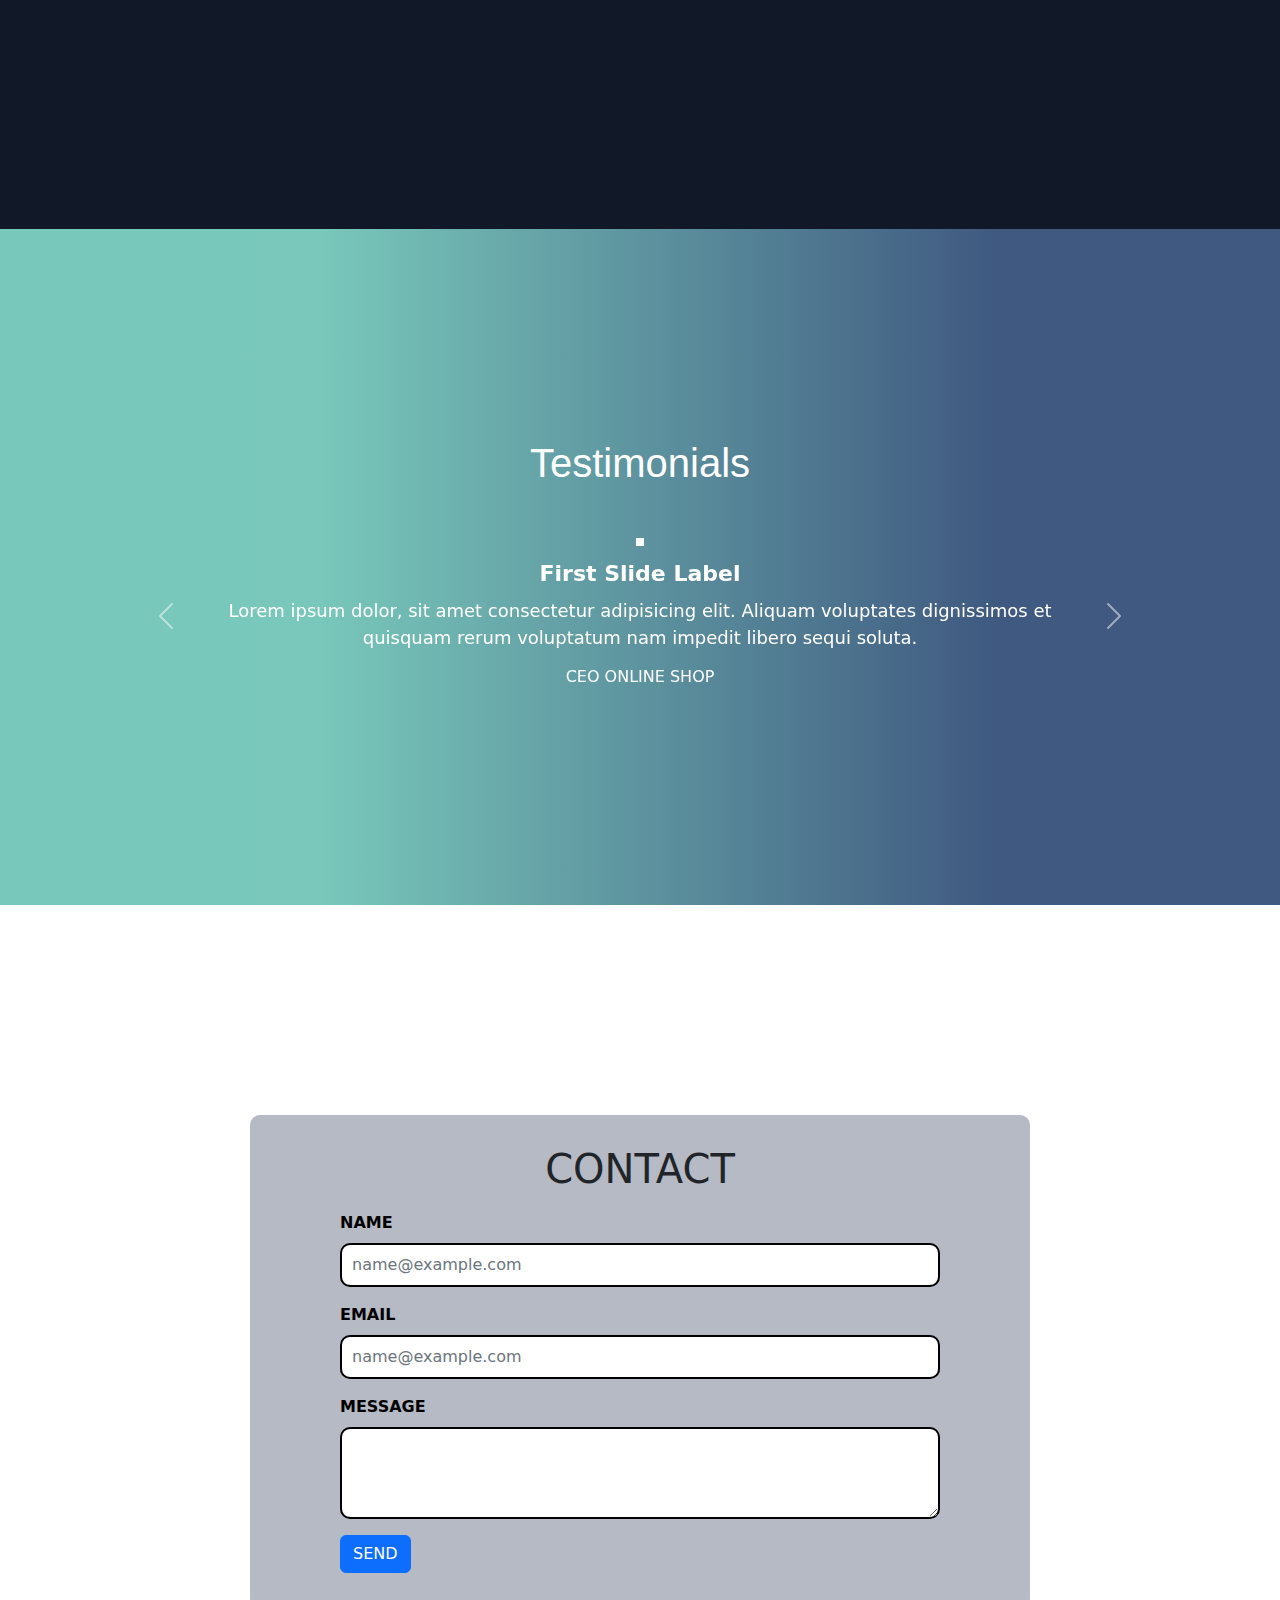
==== commit 5733dd6b: "upadte" ====
--- a/index.html
+++ b/index.html
@@ -108,7 +108,7 @@
           RIZQI
         </p>
         <div class="skill">
-          <h3 class="heading-text">Skills</h3>
+          <h2 class="heading-text">Skills</h2>
           <div class="row">
             <div class="skill col-sm-3">
               <img src="./images/html.png" alt="" />
@@ -155,39 +155,44 @@
         <div class="service-list">
           <div class="row">
             <div class="service-item col-md-6" data-aos="fade-right">
-              <img src="./images/web.jpg" alt="web" />
-              <h3>Web Development</h3>
-              <p>Build And Maintence Your Website</p>
-              <a href="/order.html" class="btn btn-outline-primary"
-                >Order now</a
-              >
+              <div class="service1">
+                <img src="./images/web.jpg" alt="web" />
+                <h3>Web Development</h3>
+                <p>Build And Maintence Your Website</p>
+                <a href="/order.html" class="btn btn-outline-primary"
+                  >Order now</a
+                >
+              </div>
             </div>
             <div class="service-item col-md-6" data-aos="fade-left">
-              <img src="./images/mobile.jpeg" alt="" />
-              <h3>Mobile Apps</h3>
-              <p>Build Yout Mobile Apps</p>
-              <a href="/order.html" class="btn btn-outline-primary"
-                >Order now</a
-              >
+              <div class="service2">
+                <img src="./images/mobile.jpeg" alt="" />
+                <h3>Mobile Apps</h3>
+                <p>Build Your Mobile Apps</p>
+                <a href="/order.html" class="btn btn-outline-primary"
+                  >Order now</a
+                >
+              </div>
             </div>
             <div class="service-item col-md-6" data-aos="fade-right">
-              <img src="./images/maintence.png" alt="" />
-              <h3>Maintence Server</h3>
-              <p>BUild Your Server And Maintence</p>
-              <a href="/order.html" class="btn btn-outline-primary"
-                >Order now</a
-              >
-            </div>
-            <div
-              class="service-item col-md-6 service-item col-md-6"
-              data-aos="fade-left"
-            >
-              <img src="./images/computer.png" alt="" />
-              <h3>Maintence Computer</h3>
-              <p>Maintence Your Computer</p>
-              <a href="./order.html" class="btn btn-outline-primary"
-                >Order now</a
-              >
+              <div class="service3">
+                <img src="./images/maintence.png" alt="" />
+                <h3>Maintence Server</h3>
+                <p>BUild Your Server And Maintence</p>
+                <a href="/order.html" class="btn btn-outline-primary"
+                  >Order now</a
+                >
+              </div>
+            </div>
+            <div class="service-item col-md-6" data-aos="fade-left">
+              <div class="service4">
+                <img src="./images/computer.png" alt="" />
+                <h3>Maintence Computer</h3>
+                <p>Maintence Your Computer</p>
+                <a href="./order.html" class="btn btn-outline-primary"
+                  >Order now</a
+                >
+              </div>
             </div>
           </div>
         </div>
--- a/style.css
+++ b/style.css
@@ -7,19 +7,27 @@
 body {
   overflow-x: hidden;
 }
+
 #nav {
-  background-color: rgb(0, 0, 0, 0.6);
+  background-color: rgba(3, 3, 3, 0.747);
   overflow-x: hidden;
-  backdrop-filter: blur(8px);
+  backdrop-filter: blur(2px);
+}
+#nav .container {
+  max-width: 100%;
+  background-color: rgba(221, 206, 206, 0.315);
 }
 nav {
   position: relative;
   width: 100%;
+}
+#nav a {
+  color: #06b6d4;
 }
 #navbarr a {
   padding-left: 10px;
   font-size: 18px;
-  color: #ffffff;
+  color: #06b6d4;
 }
 #navbarr li {
   position: relative;
@@ -32,7 +40,7 @@
 
 #home {
   position: relative;
-  background-color: #ffffff;
+  background-color: #111827;
   padding: 210px 0;
   text-align: center;
 }
@@ -40,13 +48,13 @@
   border-radius: 10px 0 10px 0;
   padding-top: 50px;
   padding-bottom: 30px;
-  background-color: #79590080;
+  background-color: #111827;
 }
 #home img {
   margin-right: 1000px;
   width: 200px;
   height: 200px;
-  border: 5px solid #000000;
+  border: 5px solid #ffffff;
   object-fit: cover;
   -o-object-fit: cover;
   object-position: top center;
@@ -59,7 +67,7 @@
   position: relative;
   margin: 0;
   padding: 25px 0;
-  color: #000000;
+  color: #ffffff;
   font-size: 40px;
   text-transform: uppercase;
 }
@@ -69,25 +77,27 @@
   position: relative;
   margin: 0;
   padding: 0;
-  color: rgb(0, 0, 0);
+  color: #ffffff;
   font-size: 20px;
 }
 #about {
-  background-color: rgb(189, 235, 227);
+  background-color: #111827;
 
   height: 100vh;
 }
 #about h2 {
+  color: #06b6d4;
   overflow-y: hidden;
   text-align: center;
   padding-top: 70px;
 }
 #about h5 {
   text-align: center;
-  color: rgb(24, 160, 160);
+  color: #ffffff;
   padding-bottom: 10px;
 }
 #about p {
+  color: #ffffff;
   padding-top: 10px;
   font-family: Poppins;
   font: bold;
@@ -96,12 +106,19 @@
 #about p:first-child {
   color: rgb(24, 160, 160);
 }
-.skill h3 {
+#about .skill {
+  color: #ffffff;
+}
+.skill h2 {
+  color: #06b6d4;
   overflow-y: hidden;
   text-align: center;
   padding-bottom: 20px;
 }
 #about .skill img {
+  border-radius: 5px;
+  background-color: #fff;
+  color: #000000;
   margin-top: 10px;
   margin-bottom: 10px;
   height: 50px;
@@ -111,15 +128,14 @@
   -o-object-position: top center;
 }
 #about .skill #c1 img {
-  border-radius: 100px;
   background-color: #ffffff;
   height: 40px;
 }
 #about .skill #taillwind img {
-  height: 30px;
+  height: 40px;
 }
 #service {
-  background-color: rgb(189, 235, 227);
+  background-color: #111827;
   color: #000000;
   position: relative;
 }
@@ -130,7 +146,7 @@
   text-decoration: underline;
   position: relative;
   margin-bottom: 50px;
-  color: #000000;
+  color: #06b6d4;
   font-size: 40px;
   font-family: "Poppins", sans-serif;
 }
@@ -143,6 +159,30 @@
   padding-top: 30px;
   margin-bottom: 10px;
   text-align: center;
+}
+#service .service-list .service-item .service1 {
+  background-color: #fff;
+  border-radius: 20px;
+  padding-top: 30px;
+  padding-bottom: 30px;
+}
+#service .service-list .service-item .service2 {
+  background-color: #fff;
+  border-radius: 20px;
+  padding-top: 30px;
+  padding-bottom: 20px;
+}
+#service .service-list .service-item .service3 {
+  background-color: #fff;
+  border-radius: 20px;
+  padding-top: 30px;
+  padding-bottom: 30px;
+}
+#service .service-list .service-item .service4 {
+  background-color: #fff;
+  border-radius: 20px;
+  padding-top: 30px;
+  padding-bottom: 30px;
 }
 #service .service-list .service-item h3 {
   padding-top: 10px;
@@ -164,23 +204,23 @@
 }
 #Achievements {
   position: relative;
-  background-color: rgb(189, 235, 227);
+  background-color: #111827;
   padding: 135px 0;
 }
 #Achievements h2 {
   text-align: center;
   padding-top: 15px;
-  text-decoration: overline rgb(0, 0, 0);
+  text-decoration: overline #06b6d4;
   position: relative;
   margin-bottom: 50px;
-  color: rgb(0, 0, 0);
+  color: #06b6d4;
   font-size: 40px;
   font-family: Arial, Helvetica, sans-serif;
 }
 #Achievements .Achievements-item {
   position: relative;
   margin: 25px 0;
-  background-color: #b6bac4;
+  background-color: #ffffff;
   align-items: center;
   text-align: center;
   margin-left: 100px;
@@ -189,8 +229,8 @@
 }
 #Achievements .Achievements-item:hover {
   transition: 0.5s;
-
-  background-color: rgba(61, 60, 60, 0.6);
+  color: #ffffff;
+  background-color: rgba(231, 215, 215, 0.829);
 }
 #Achievements .Achievements-item img {
   border-radius: 10px;
@@ -456,12 +496,13 @@
     position: static;
   }
   #Achievements .Achievements-item {
-    margin-left: 0;
+    width: 80%;
+    right: 10px;
   }
 }
 @media screen and (max-width: 1257px) {
   #Achievements .Achievements-item {
-    margin-right: 50px;
+    margin-left: 50px;
   }
   * {
     overflow-x: hidden;
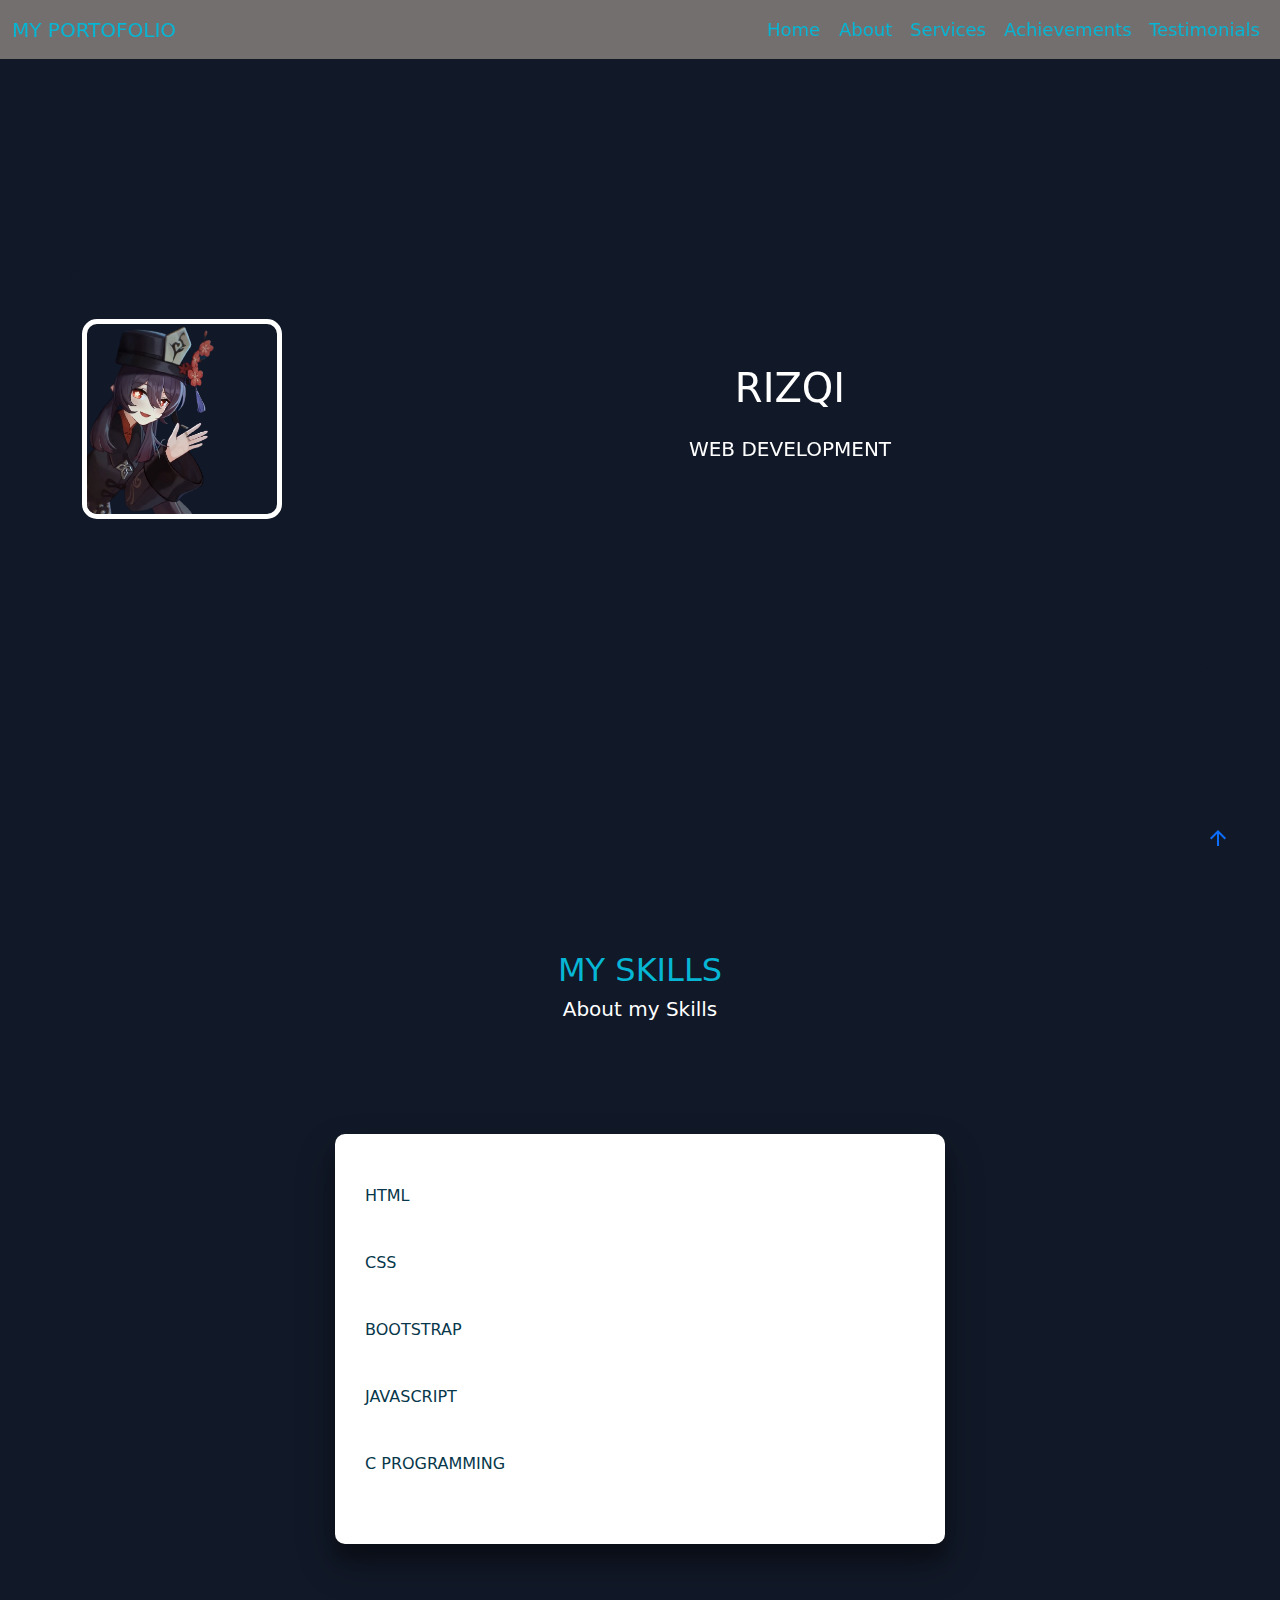
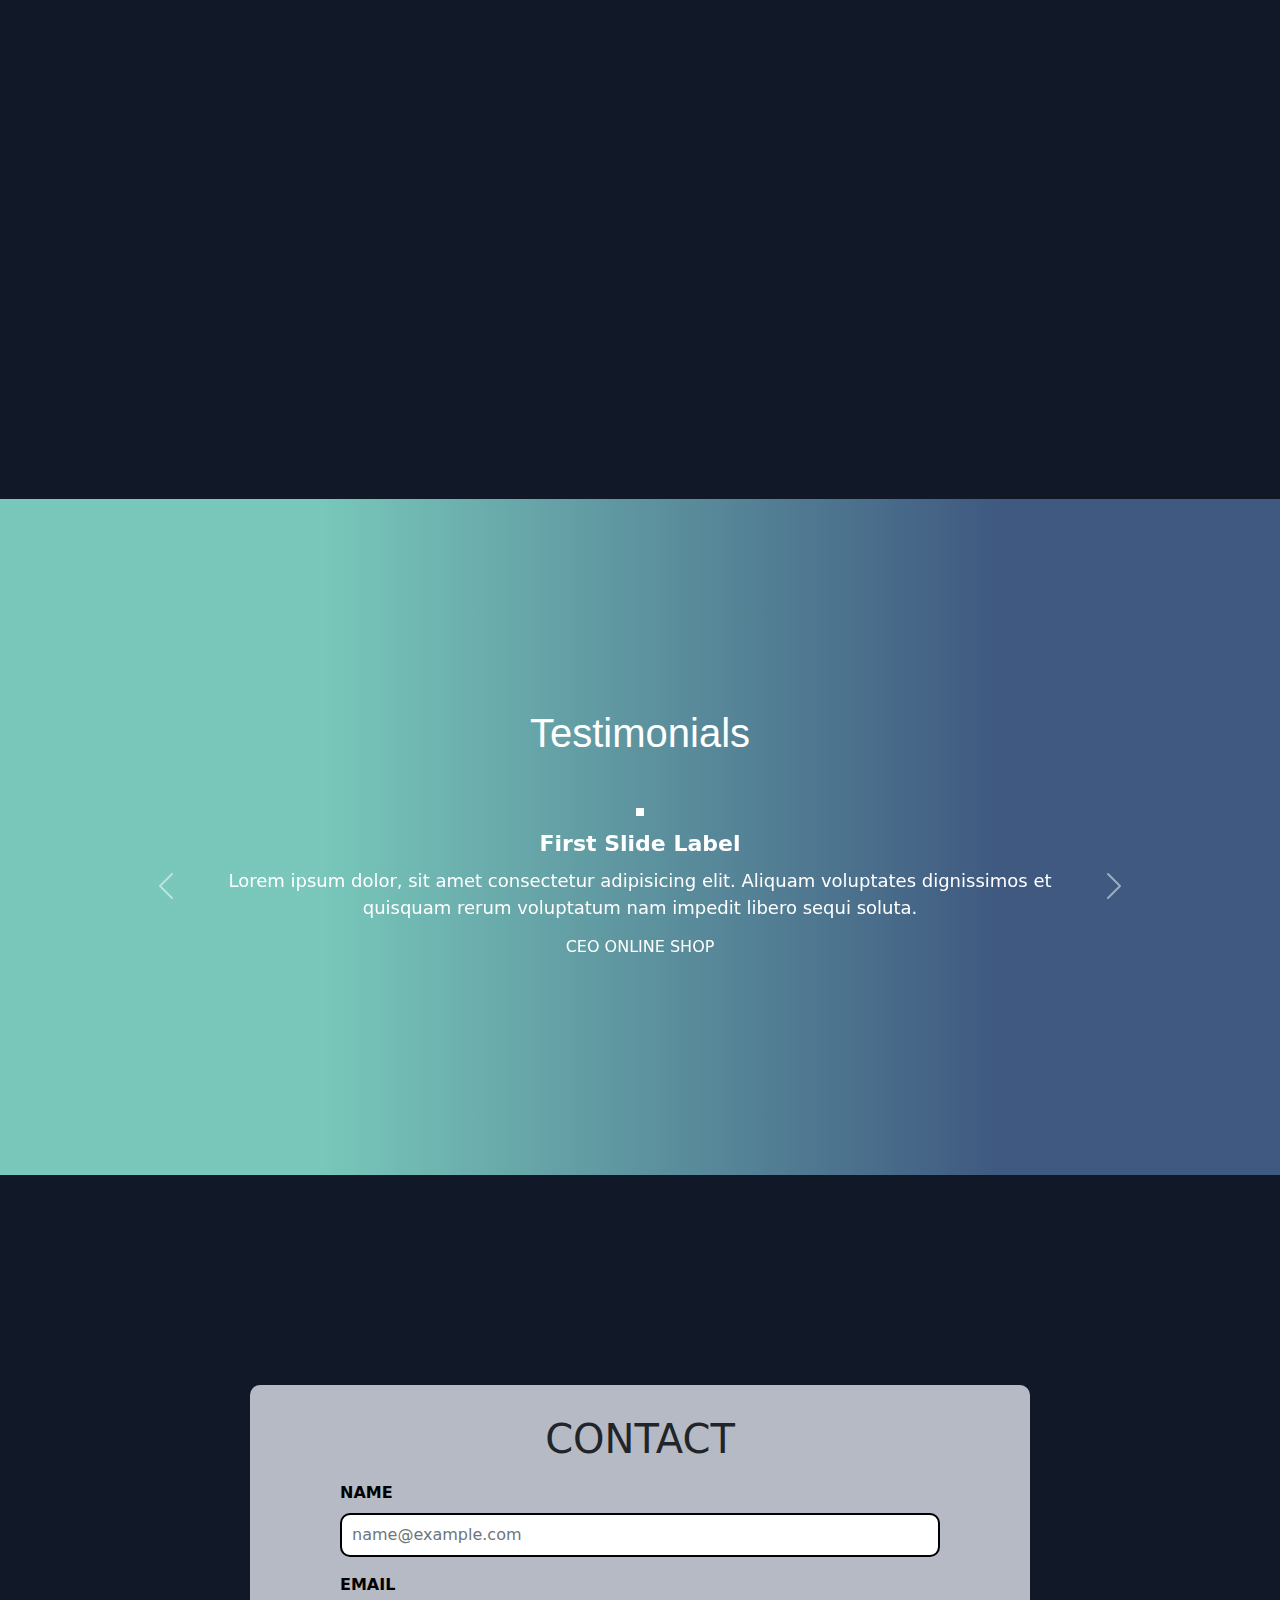
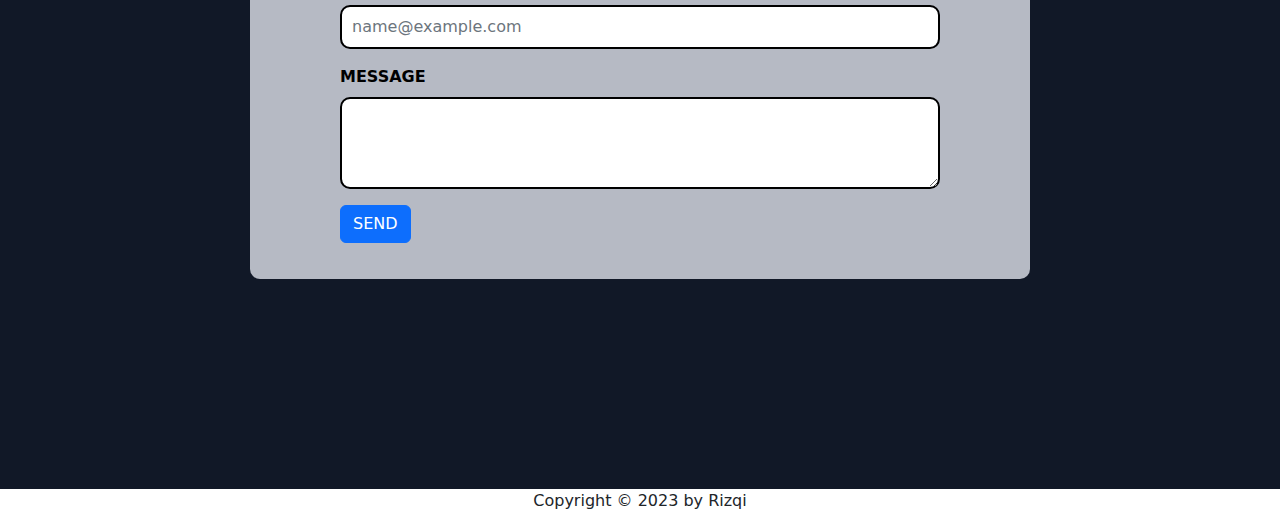
==== commit d41920e6: "final" ====
--- a/index.html
+++ b/index.html
@@ -101,45 +101,44 @@
     <!-- About  Start -->
     <section id="about">
       <div class="container">
-        <h2>ABOUT</h2>
-        <h5>About my Skills and social media</h5>
-        <p>
-          Hello my name is <br />
-          RIZQI
-        </p>
-        <div class="skill">
-          <h2 class="heading-text">Skills</h2>
-          <div class="row">
-            <div class="skill col-sm-3">
-              <img src="./images/html.png" alt="" />
-              <b>HTML</b>
-              <span>95%</span>
-              <div>
-                <span style="width: 95%"></span>
-              </div>
-            </div>
-            <div id="c2" class="skill col-sm-3">
-              <img src="./images/css.png" alt="" />
-              <b>CSS</b>
-              <span>91%</span>
-              <div>
-                <span style="width: 91%"></span>
-              </div>
-            </div>
-            <div id="c1" class="skill col-sm-3">
-              <img src="./images/c1.png" alt="" />
-              <b>C#</b>
-              <span>85%</span>
-              <div>
-                <span style="width: 85%"></span>
-              </div>
-            </div>
-            <div id="taillwind" class="skill col-sm-3">
-              <img src="./images/tailliwind.png" alt="" />
-              <b>tailwind</b>
-              <span>79%</span>
-              <div>
-                <span style="width: 79%"></span>
+        <h2>MY SKILLS</h2>
+        <h5>About my Skills</h5>
+        <div class="skillbar position-relative p-3 my-1 overflow-hidden">
+          <div class="skills">
+            <div class="skills-bar">
+              <div class="bar">
+                <div class="info">
+                  <span>HTML</span>
+                </div>
+                <div class="progress-line"><span class="html"></span></div>
+                <div class="bar">
+                  <div class="info">
+                    <span>CSS</span>
+                  </div>
+                  <div class="progress-line"><span class="css"></span></div>
+                  <div class="bar">
+                    <div class="info">
+                      <span>BOOTSTRAP</span>
+                    </div>
+                    <div class="progress-line">
+                      <span class="bootstrap"></span>
+                    </div>
+                    <div class="bar">
+                      <div class="info">
+                        <span>JAVASCRIPT</span>
+                      </div>
+                      <div class="progress-line">
+                        <span class="javascript"></span>
+                      </div>
+                      <div class="bar">
+                        <div class="info">
+                          <span>C PROGRAMMING</span>
+                        </div>
+                        <div class="progress-line"><span class="c"></span></div>
+                      </div>
+                    </div>
+                  </div>
+                </div>
               </div>
             </div>
           </div>
@@ -329,26 +328,8 @@
     </section>
     <!-- contact end -->
 
-    <!-- Maps start -->
-    <section id="maps">
-      <iframe
-        src="https://www.google.com/maps/embed?pb=!1m14!1m12!1m3!1d6651.152547523985!2d111.42979859837781!3d-7.59684569323098!2m3!1f0!2f0!3f0!3m2!1i1024!2i768!4f13.1!5e0!3m2!1sid!2sid!4v1698653467642!5m2!1sid!2sid"
-        width="100%"
-        height="350"
-        style="border: 0"
-        allowfullscreen=""
-        loading="lazy"
-        referrerpolicy="no-referrer-when-downgrade"
-      ></iframe>
-    </section>
-    <!-- Maps end -->
-
     <!-- Footer start -->
-    <footer id="footer">
-      <div class="container">
-        <p></p>
-      </div>
-    </footer>
+    <footer id="footer">Copyright &copy; 2023 by Rizqi</footer>
     <!-- Footer end -->
 
     <!-- back -->
--- a/style.css
+++ b/style.css
@@ -82,8 +82,7 @@
 }
 #about {
   background-color: #111827;
-
-  height: 100vh;
+  height: 130vh;
 }
 #about h2 {
   color: #06b6d4;
@@ -315,7 +314,7 @@
     rgba(87, 205, 226, 0.856),
     rgba(220, 153, 223, 0.815)
   ); */
-  background: rgb(255, 255, 255);
+  background: #111827;
 }
 #contact h1 {
   overflow-y: hidden;
@@ -391,6 +390,9 @@
   padding-top: 250px;
   transition: 0.5s;
 }
+footer {
+  text-align: center;
+}
 .spinner {
   position: relative;
   width: 15.7px;
@@ -439,6 +441,135 @@
   60%,
   100% {
     transform: rotate(360deg) translateY(-200%);
+  }
+}
+.skillbar {
+  background: #111827;
+  min-height: 600px;
+}
+.skillbar .skills {
+  position: absolute;
+  top: 50%;
+  left: 50%;
+  transform: translate(-50%, -50%);
+  background: #fff;
+  border-radius: 10px;
+  box-shadow: 0 19px 38px rgba(0, 0, 0, 0.3), 0 15px 12px rgba(0, 0, 0, 0.22);
+}
+
+.skillbar .skills-bar {
+  padding: 25px 30px;
+}
+
+.skillbar .skills-bar .bar {
+  margin: 25px 0;
+}
+
+.skillbar .skills-bar .bar .info span {
+  font-size: 1rem;
+  font-weight: 500;
+}
+
+.skillbar .skills-bar .bar .info {
+  margin-bottom: 8px;
+  color: #07374a;
+}
+
+.skillbar .skills-bar .bar .progress-line {
+  position: relative;
+  height: 10px;
+  width: 550px;
+  background: #f0f0f0;
+  border-radius: 10px;
+  transform: scaleX(0);
+  transform-origin: left;
+  animation: animate 1s cubic-bezier(1, 0, 0.5, 1) forwards;
+}
+
+.skillbar .bar .progress-line span {
+  position: absolute;
+  background: #25b79f;
+  height: 100%;
+  border-radius: 10px;
+  transform: scaleX(0);
+  transform-origin: left;
+  text-transfrom: uppercase;
+  animation: animate 1s 1s cubic-bezier(1, 0, 0.5, 1) forwards;
+}
+
+@keyframes animate {
+  100% {
+    transform: scaleX(1);
+  }
+}
+
+.skillbar .progress-line .html {
+  width: 80%;
+}
+.skillbar .progress-line .css {
+  width: 70%;
+}
+.skillbar .progress-line .bootstrap {
+  width: 82%;
+}
+.skillbar .progress-line .javascript {
+  width: 62%;
+}
+.skillbar .progress-line .c {
+  width: 90%;
+}
+
+.skillbar .bar .progress-line span::before {
+  position: absolute;
+  content: "";
+  height: 0;
+  right: 0;
+  top: -14px;
+  width: 0;
+  border: 7px solid transparent;
+  border-bottom-width: 0px;
+  border-right-width: 0px;
+  border-top-style: #f0f0f0;
+  border-top-color: #07374a;
+}
+
+.skillbar .bar .progress-line span::after {
+  position: absolute;
+  right: 0;
+  top: -28px;
+  color: #f0f0f0;
+  font-size: 12px;
+  font-weight: 700;
+  background: #07374a;
+  padding: 1px 8px;
+  border-radius: 3px;
+}
+
+.skillbar .progress-line .html::after {
+  content: "80%";
+}
+.skillbar .progress-line .css::after {
+  content: "70%";
+}
+.skillbar .progress-line .bootstrap::after {
+  content: "82%";
+}
+.skillbar .progress-line .javascript::after {
+  content: "62%";
+}
+.skillbar .progress-line .c::after {
+  content: "90%";
+}
+
+/* ////........Media Query........//// */
+
+@media (max-width: 700px) {
+  .skillbar .skills {
+    width: 80%;
+  }
+
+  .skillbar .skills-bar .bar .progress-line {
+    width: 100%;
   }
 }
 @media screen and (max-width: 576px) {
@@ -501,6 +632,9 @@
   }
 }
 @media screen and (max-width: 1257px) {
+  #about {
+    height: 70vh;
+  }
   #Achievements .Achievements-item {
     margin-left: 50px;
   }
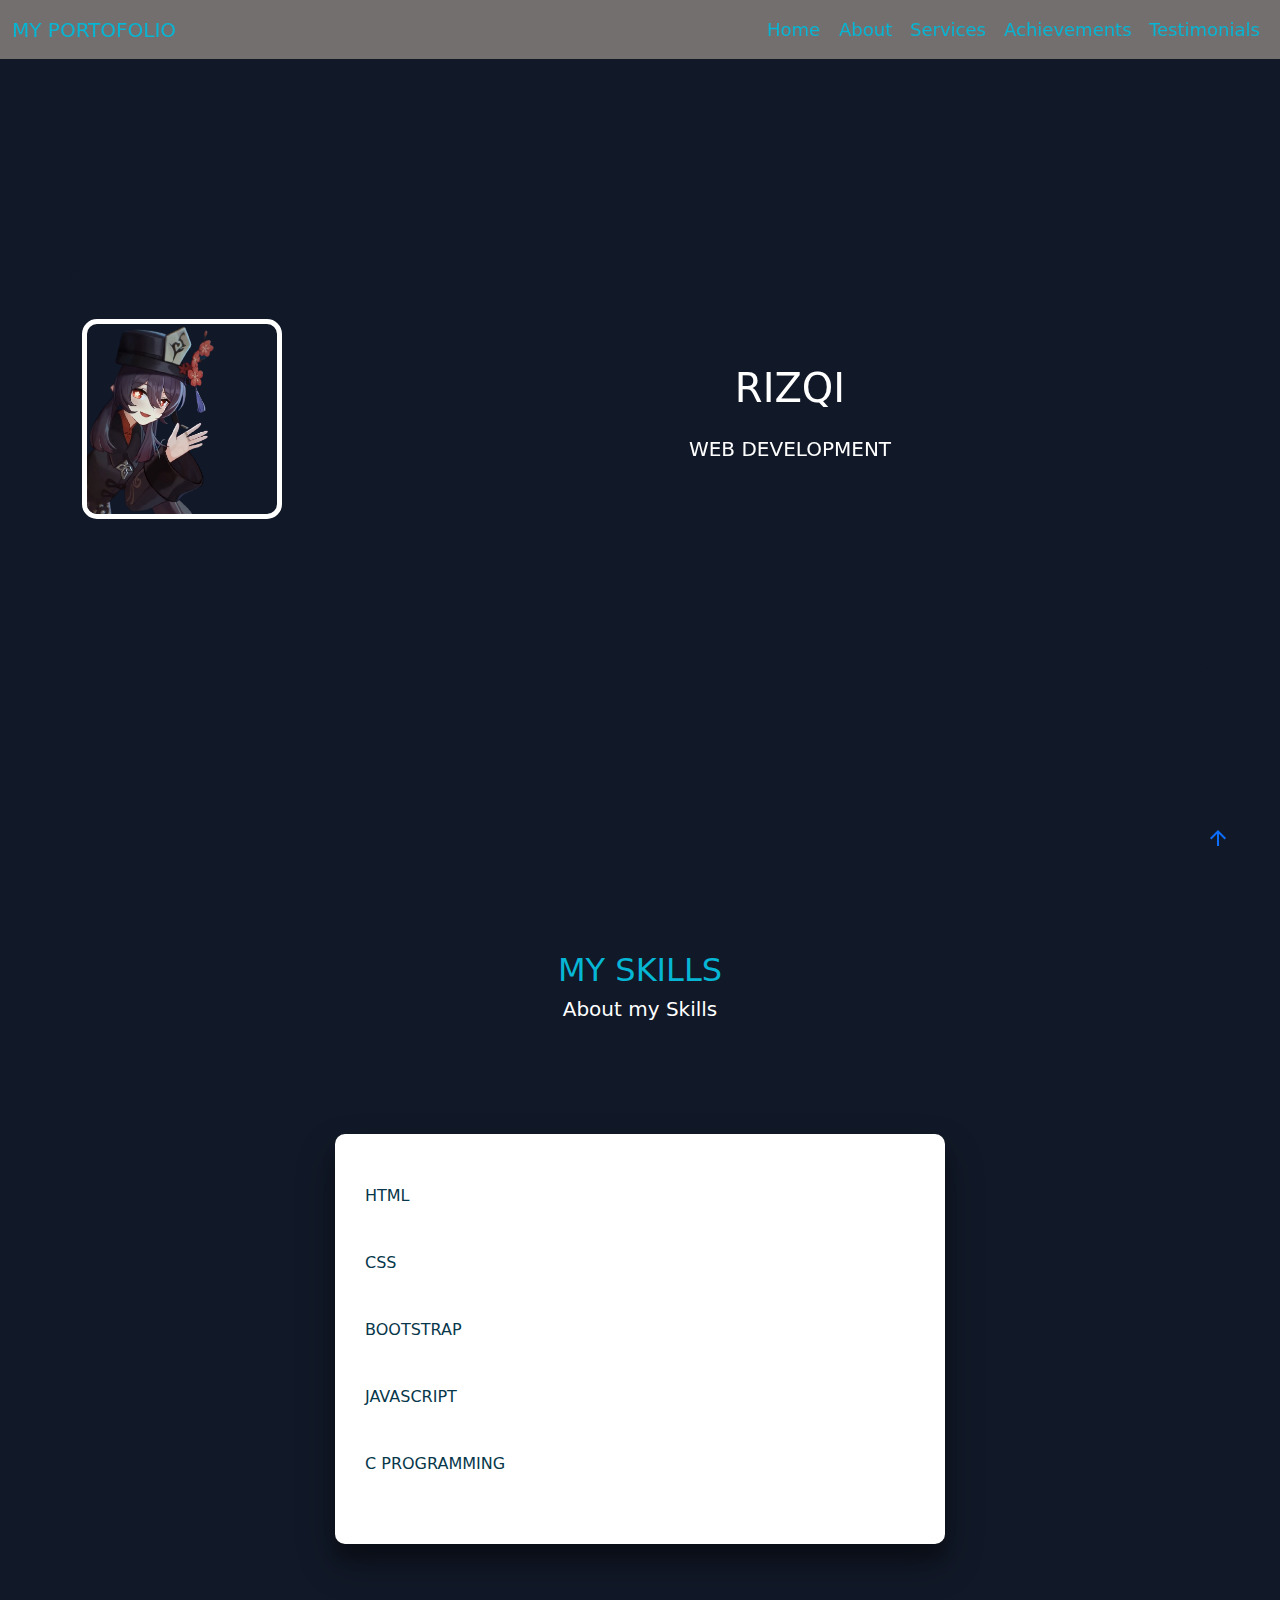
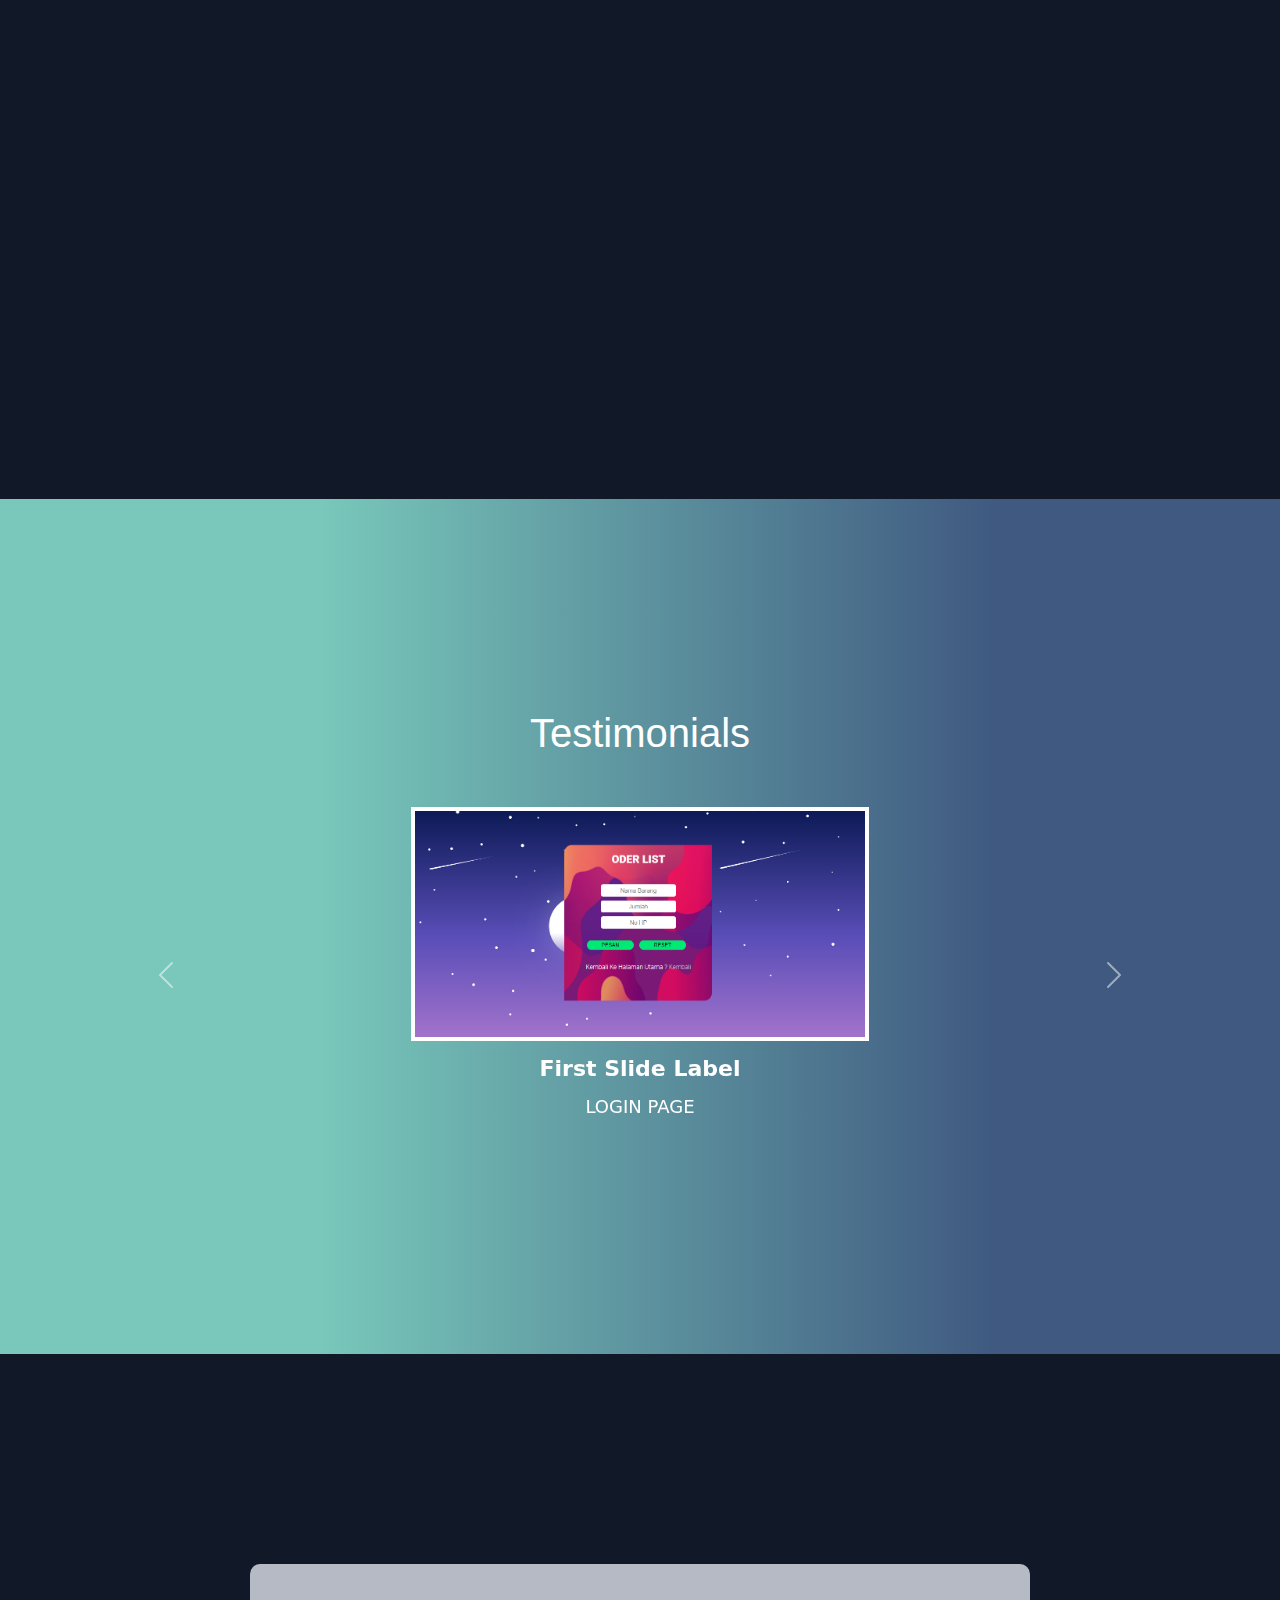
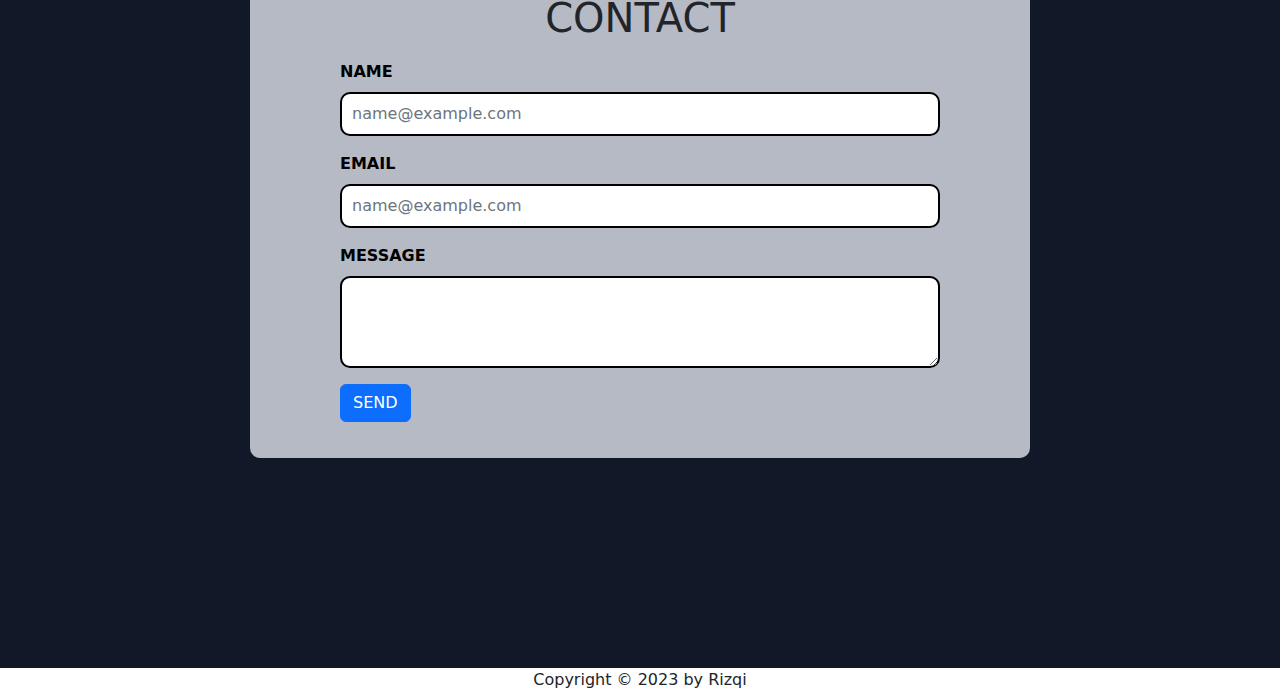
==== commit ff707915: "final" ====
--- a/index.html
+++ b/index.html
@@ -213,11 +213,11 @@
               <h5>2022</h5>
             </div>
             <div data-aos="fade-left" class="Achievements-item col-md-4">
-              <a href="">
-                <img src="" alt="" />
+              <a>
+                <img src="./images/blk2.png" alt="" />
               </a>
-              <h3>Portofilio 2</h3>
-              <h5>HTML5, BOOTSTRAP 5, JQUERY</h5>
+              <h3>PRAKERIN IN BLK PONOROGO</h3>
+              <h5>2022</h5>
             </div>
           </div>
         </div>
@@ -233,38 +233,26 @@
           <div class="carousel-inner">
             <div class="carousel-item active">
               <div class="carousel-content">
-                <img src="" alt="" />
+                <img class="w-50" src="./images/LOGIN.png" alt="" />
                 <h5>First Slide Label</h5>
-                <p>
-                  Lorem ipsum dolor, sit amet consectetur adipisicing elit.
-                  Aliquam voluptates dignissimos et quisquam rerum voluptatum
-                  nam impedit libero sequi soluta.
-                </p>
-                <h6>CEO ONLINE SHOP</h6>
+                <p>LOGIN PAGE</p>
+                <h6></h6>
               </div>
             </div>
             <div class="carousel-item">
               <div class="carousel-content">
-                <img src="" alt="" />
+                <img class="" src="./images/taillw.png" alt="" />
                 <h5>Second Slide Label</h5>
-                <p>
-                  Lorem ipsum dolor, sit amet consectetur adipisicing elit.
-                  Aliquam voluptates dignissimos et quisquam rerum voluptatum
-                  nam impedit libero sequi soluta.
-                </p>
-                <h6>MANAGER FLOWER COMPANY</h6>
+                <p>WEB USING TAILLWIND</p>
+                <h6></h6>
               </div>
             </div>
             <div class="carousel-item">
               <div class="carousel-content">
-                <img src="" alt="" />
+                <img class="w-50" src="./images/DATA.png" alt="" />
                 <h5>Third Slide Label</h5>
-                <p>
-                  Lorem ipsum dolor, sit amet consectetur adipisicing elit.
-                  Aliquam voluptates dignissimos et quisquam rerum voluptatum
-                  nam impedit libero sequi soluta.
-                </p>
-                <h6>MARKETING EXPERT</h6>
+                <p>DATABASE USING PHP AND XAMPP</p>
+                <h6></h6>
               </div>
             </div>
           </div>
--- a/style.css
+++ b/style.css
@@ -287,6 +287,7 @@
   font-size: 22px;
   font-weight: 600;
   margin-bottom: 10px;
+  overflow-y: hidden;
 }
 #testimonial .carousel-item .carousel-content p {
   font-size: 18px;
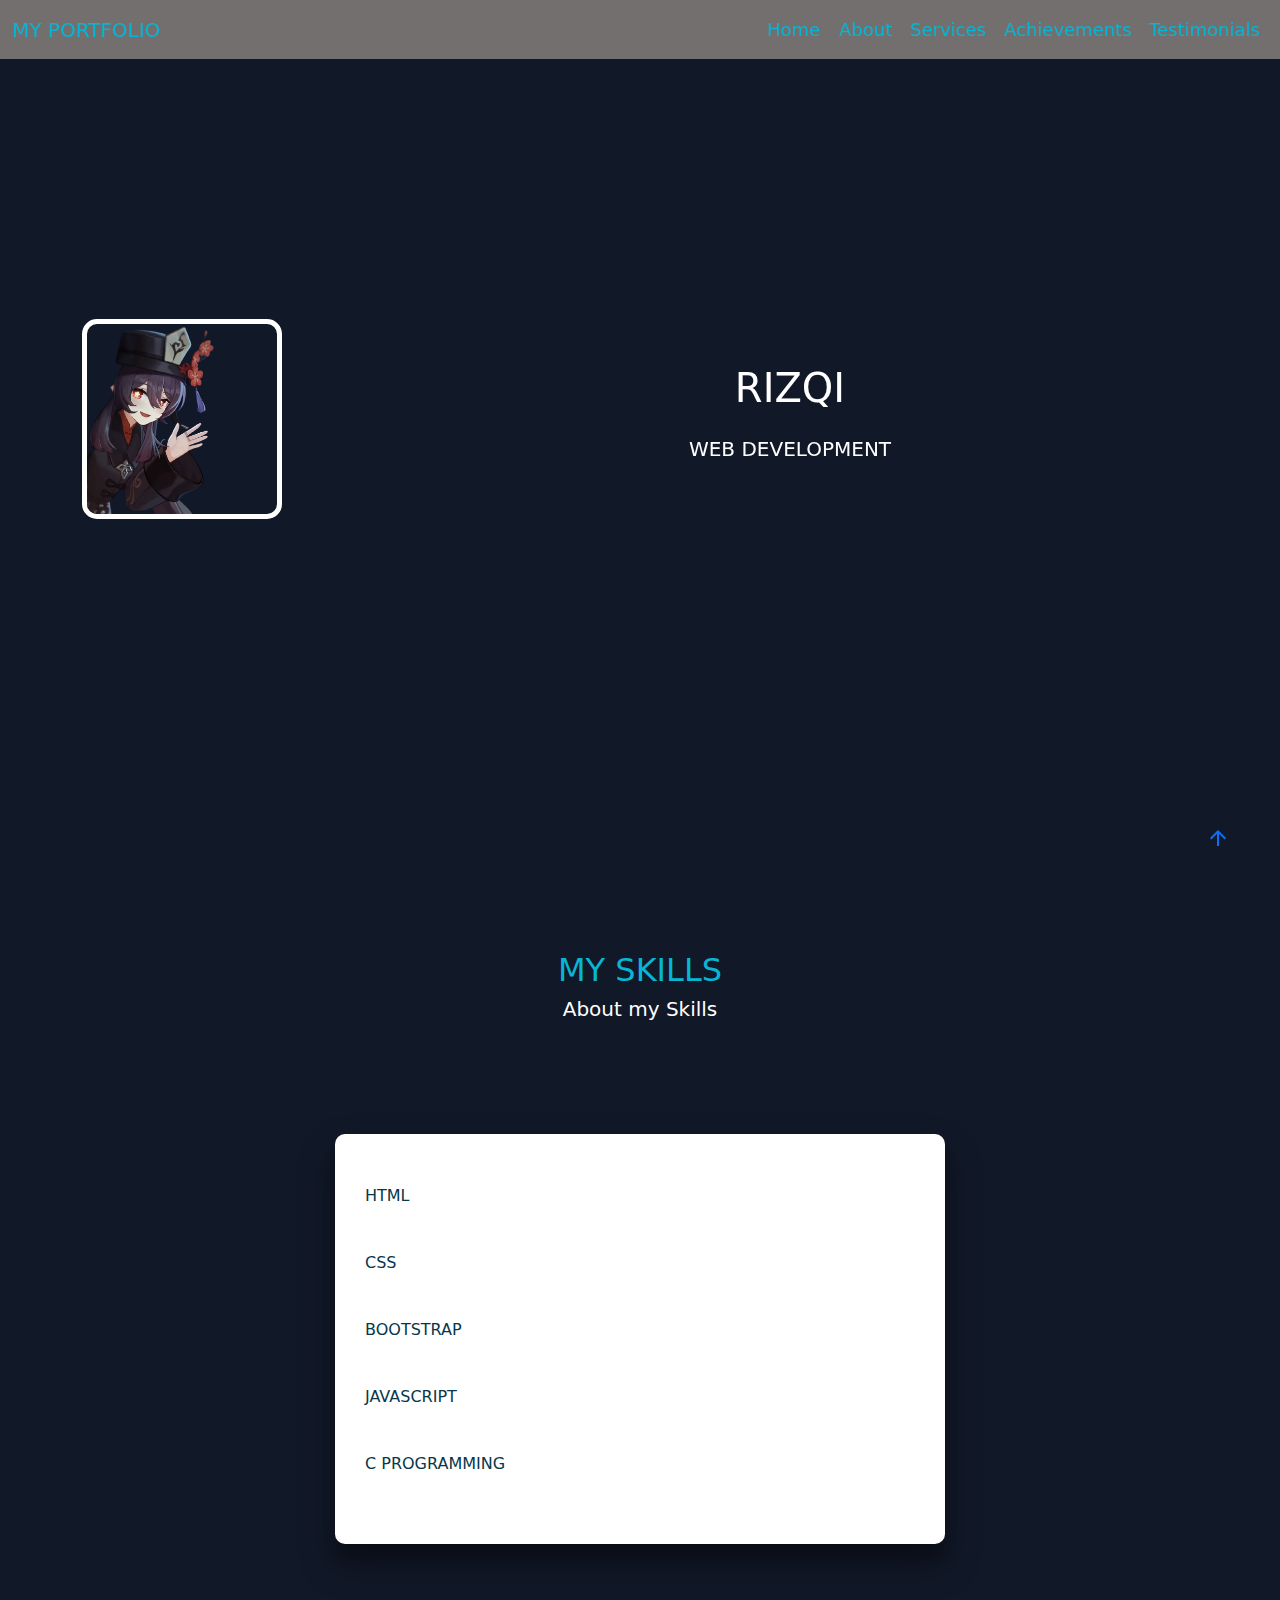
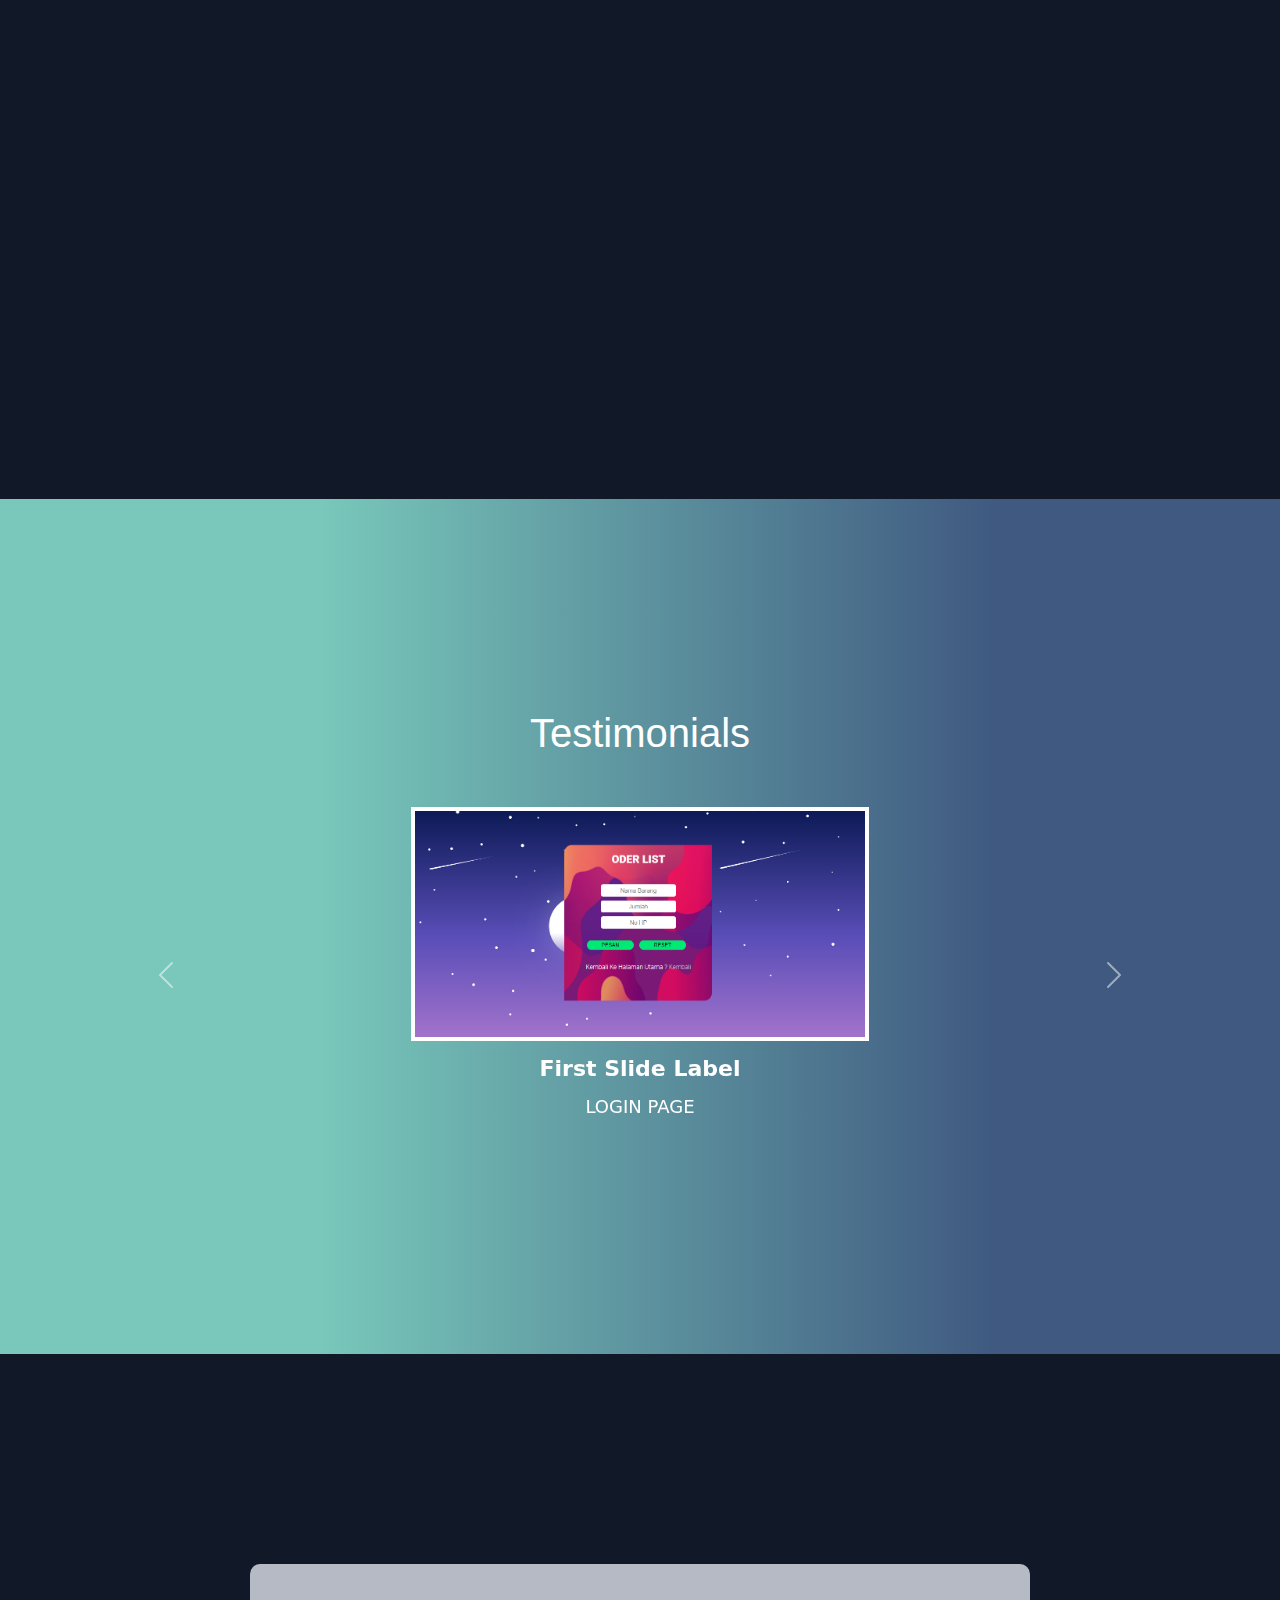
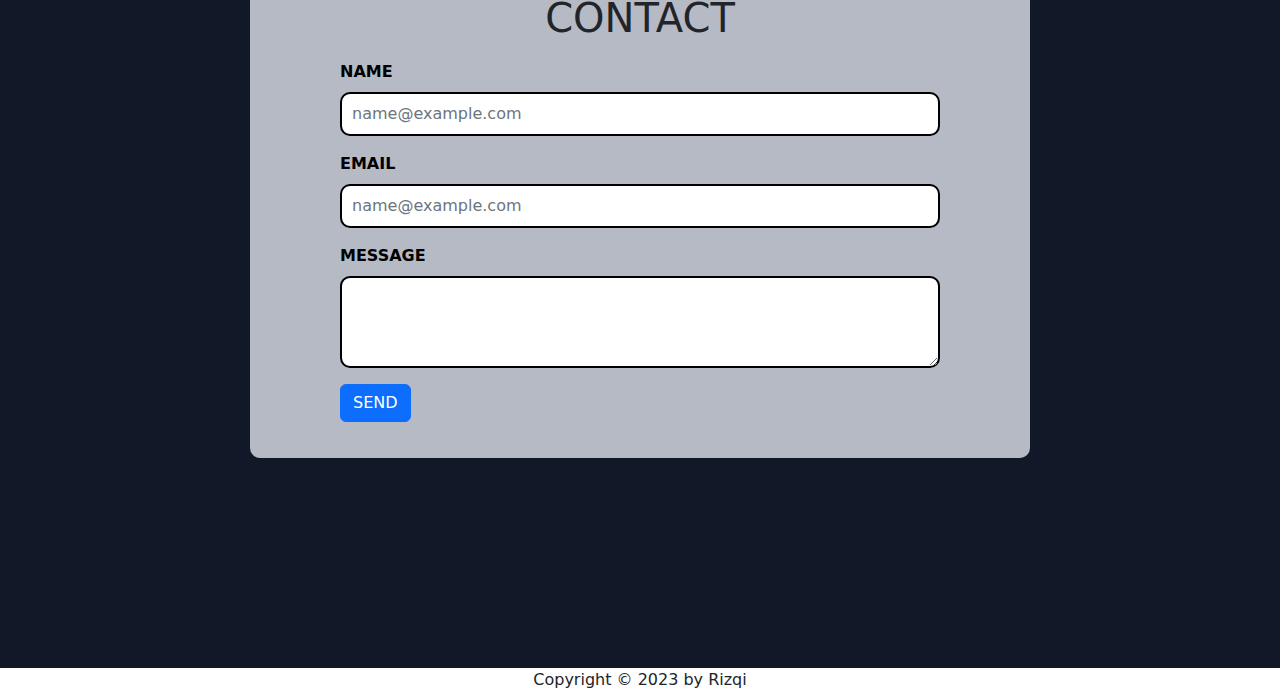
==== commit d764eabe: "update" ====
--- a/index.html
+++ b/index.html
@@ -38,7 +38,7 @@
       <div class="container">
         <!-- navbar start -->
         <nav class="navbar navbar-expand-sm navbar-dark">
-          <a class="navbar-brand" href="#">MY PORTOFOLIO</a>
+          <a class="navbar-brand" href="#">MY PORTFOLIO</a>
           <button
             class="navbar-toggler d-lg-none"
             type="button"
--- a/style.css
+++ b/style.css
@@ -83,6 +83,7 @@
 #about {
   background-color: #111827;
   height: 130vh;
+  overflow-y: hidden;
 }
 #about h2 {
   color: #06b6d4;
@@ -494,7 +495,7 @@
   border-radius: 10px;
   transform: scaleX(0);
   transform-origin: left;
-  text-transfrom: uppercase;
+  text-transform: uppercase;
   animation: animate 1s 1s cubic-bezier(1, 0, 0.5, 1) forwards;
 }
 
@@ -562,8 +563,6 @@
   content: "90%";
 }
 
-/* ////........Media Query........//// */
-
 @media (max-width: 700px) {
   .skillbar .skills {
     width: 80%;
@@ -632,9 +631,10 @@
     right: 10px;
   }
 }
+
 @media screen and (max-width: 1257px) {
   #about {
-    height: 70vh;
+    height: 90vh;
   }
   #Achievements .Achievements-item {
     margin-left: 50px;
